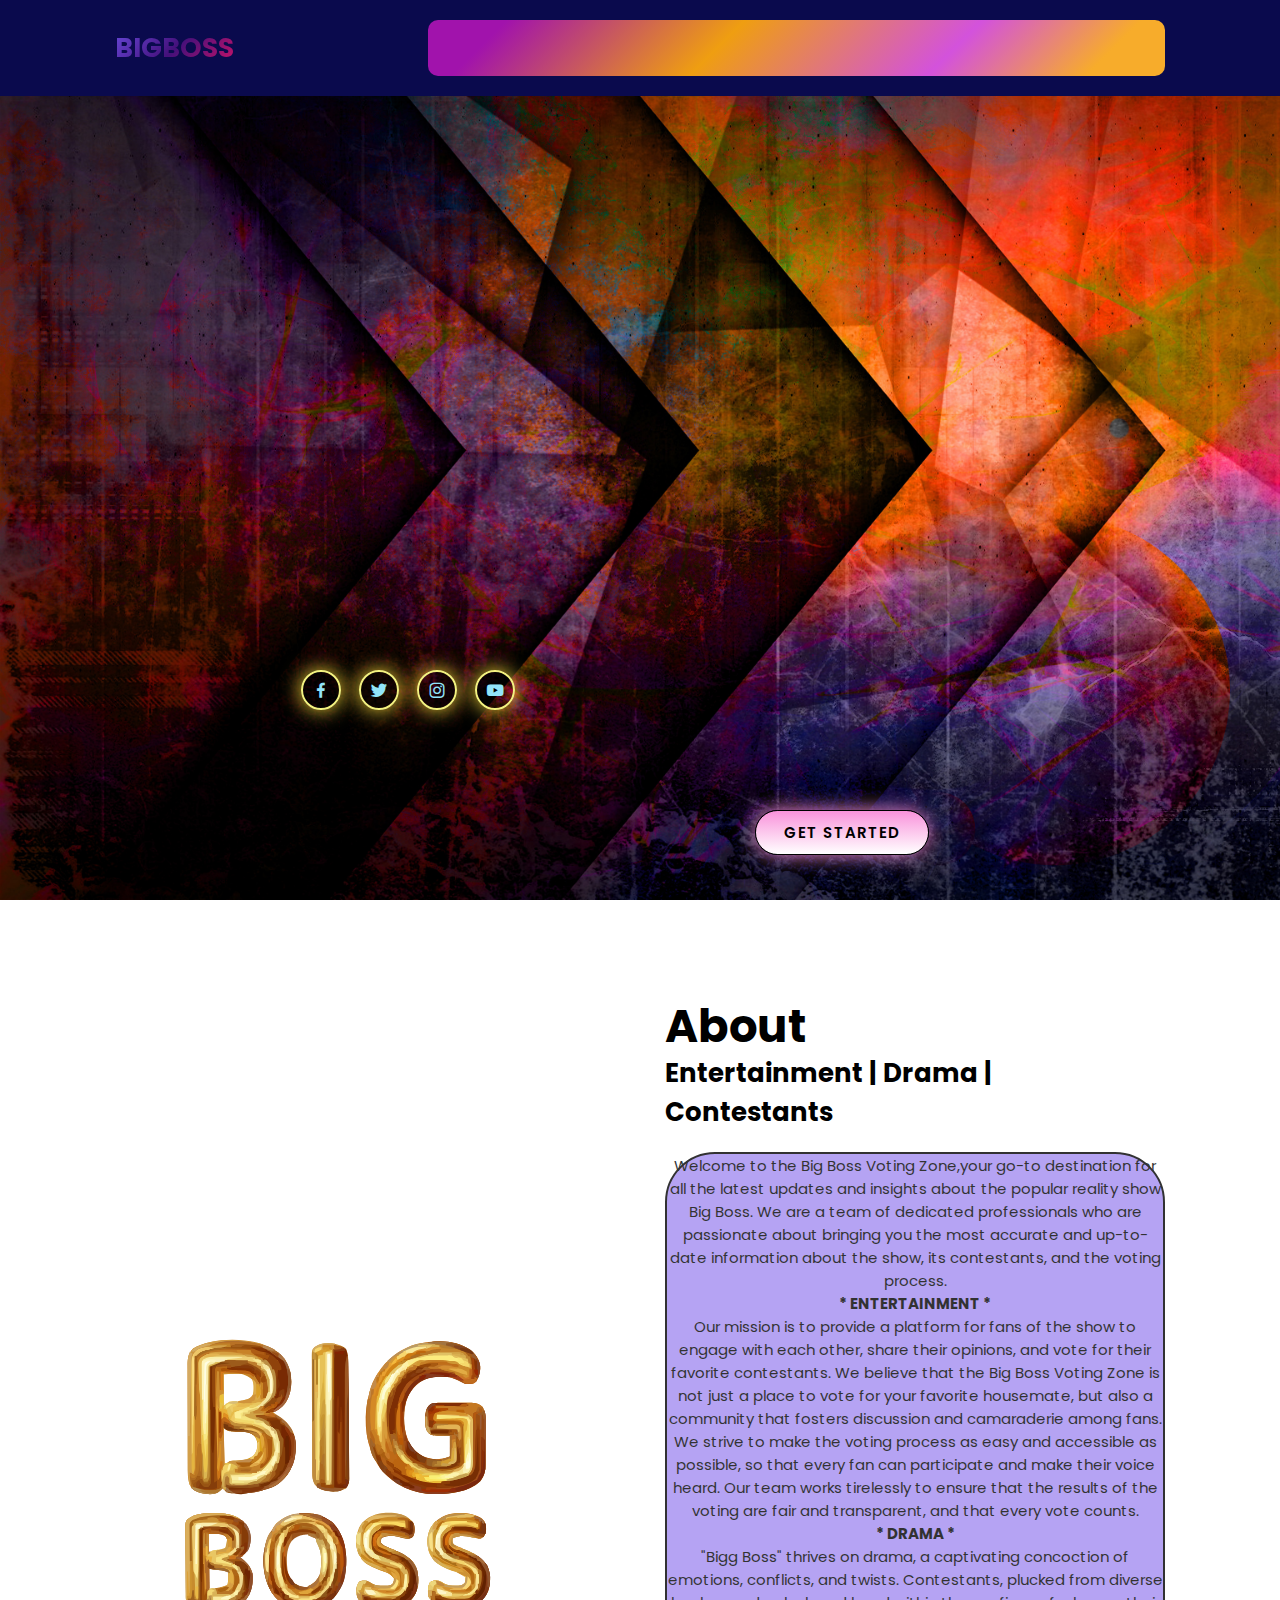
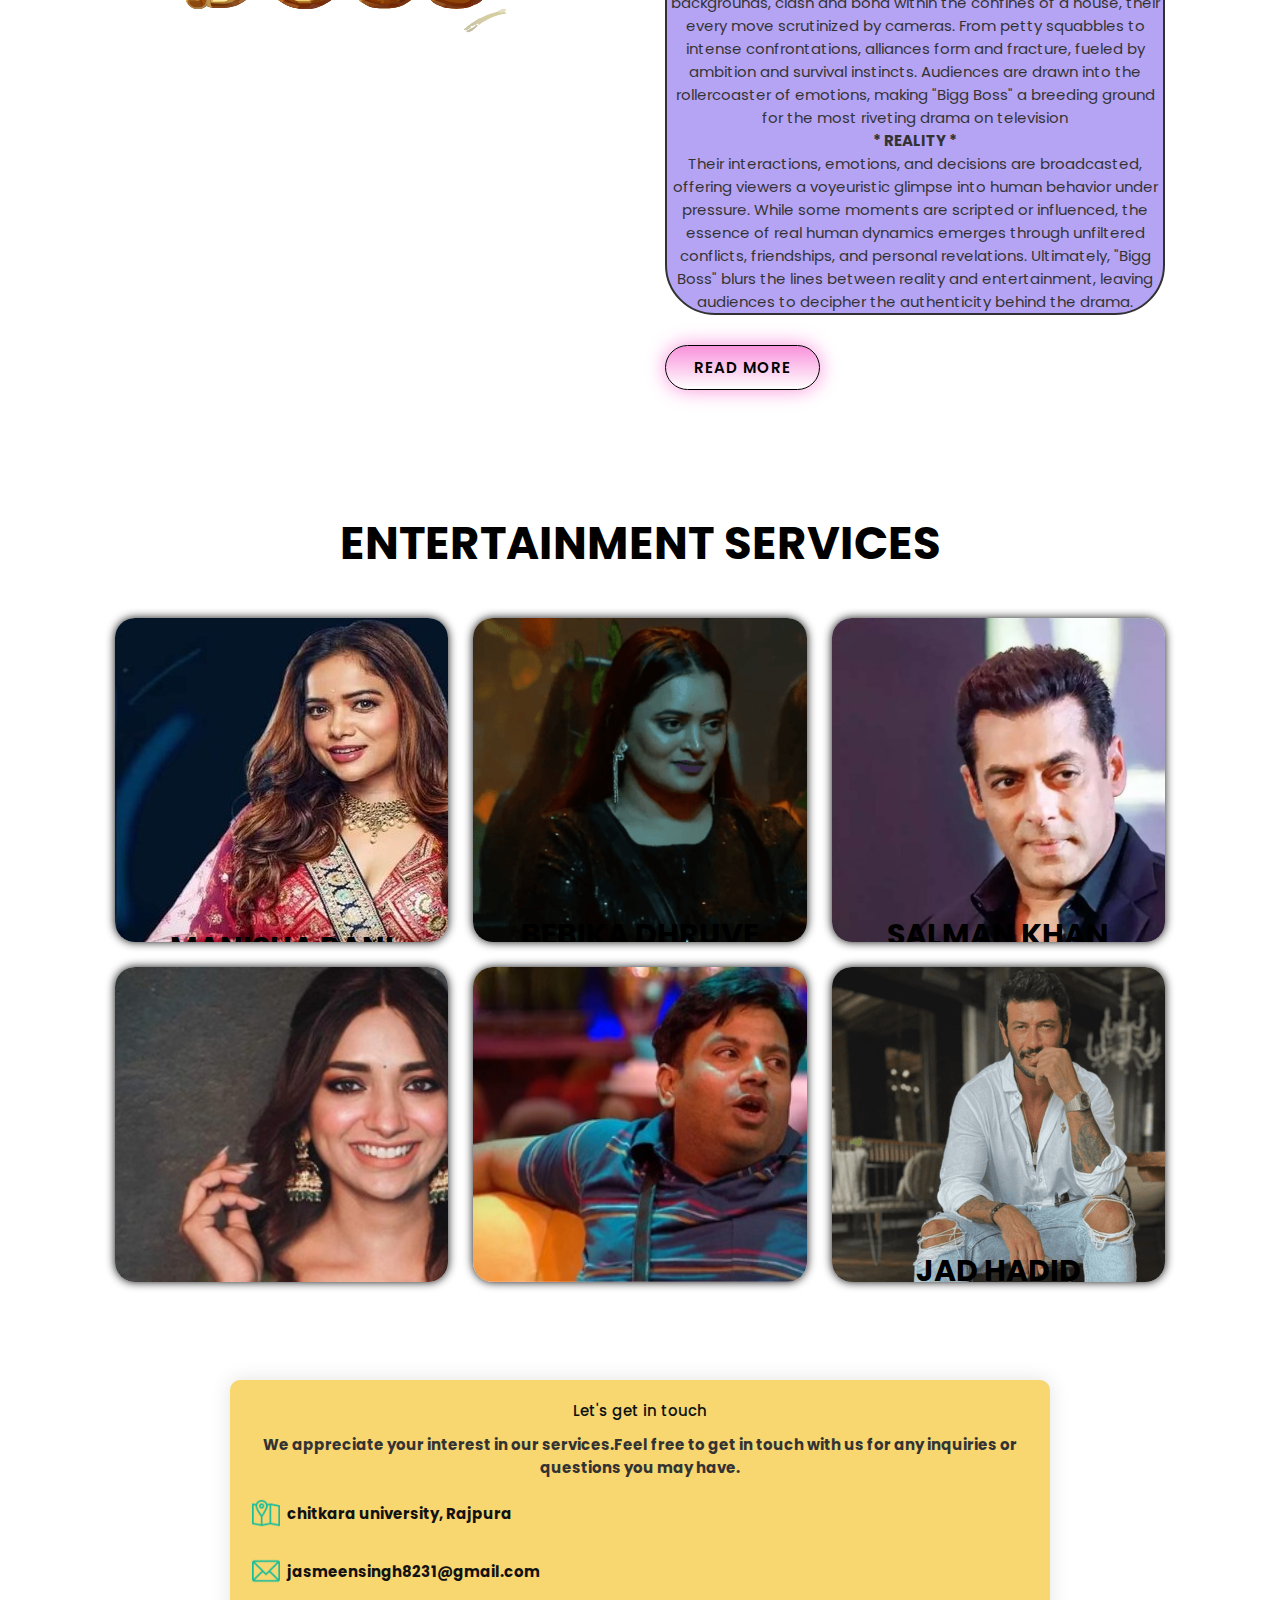
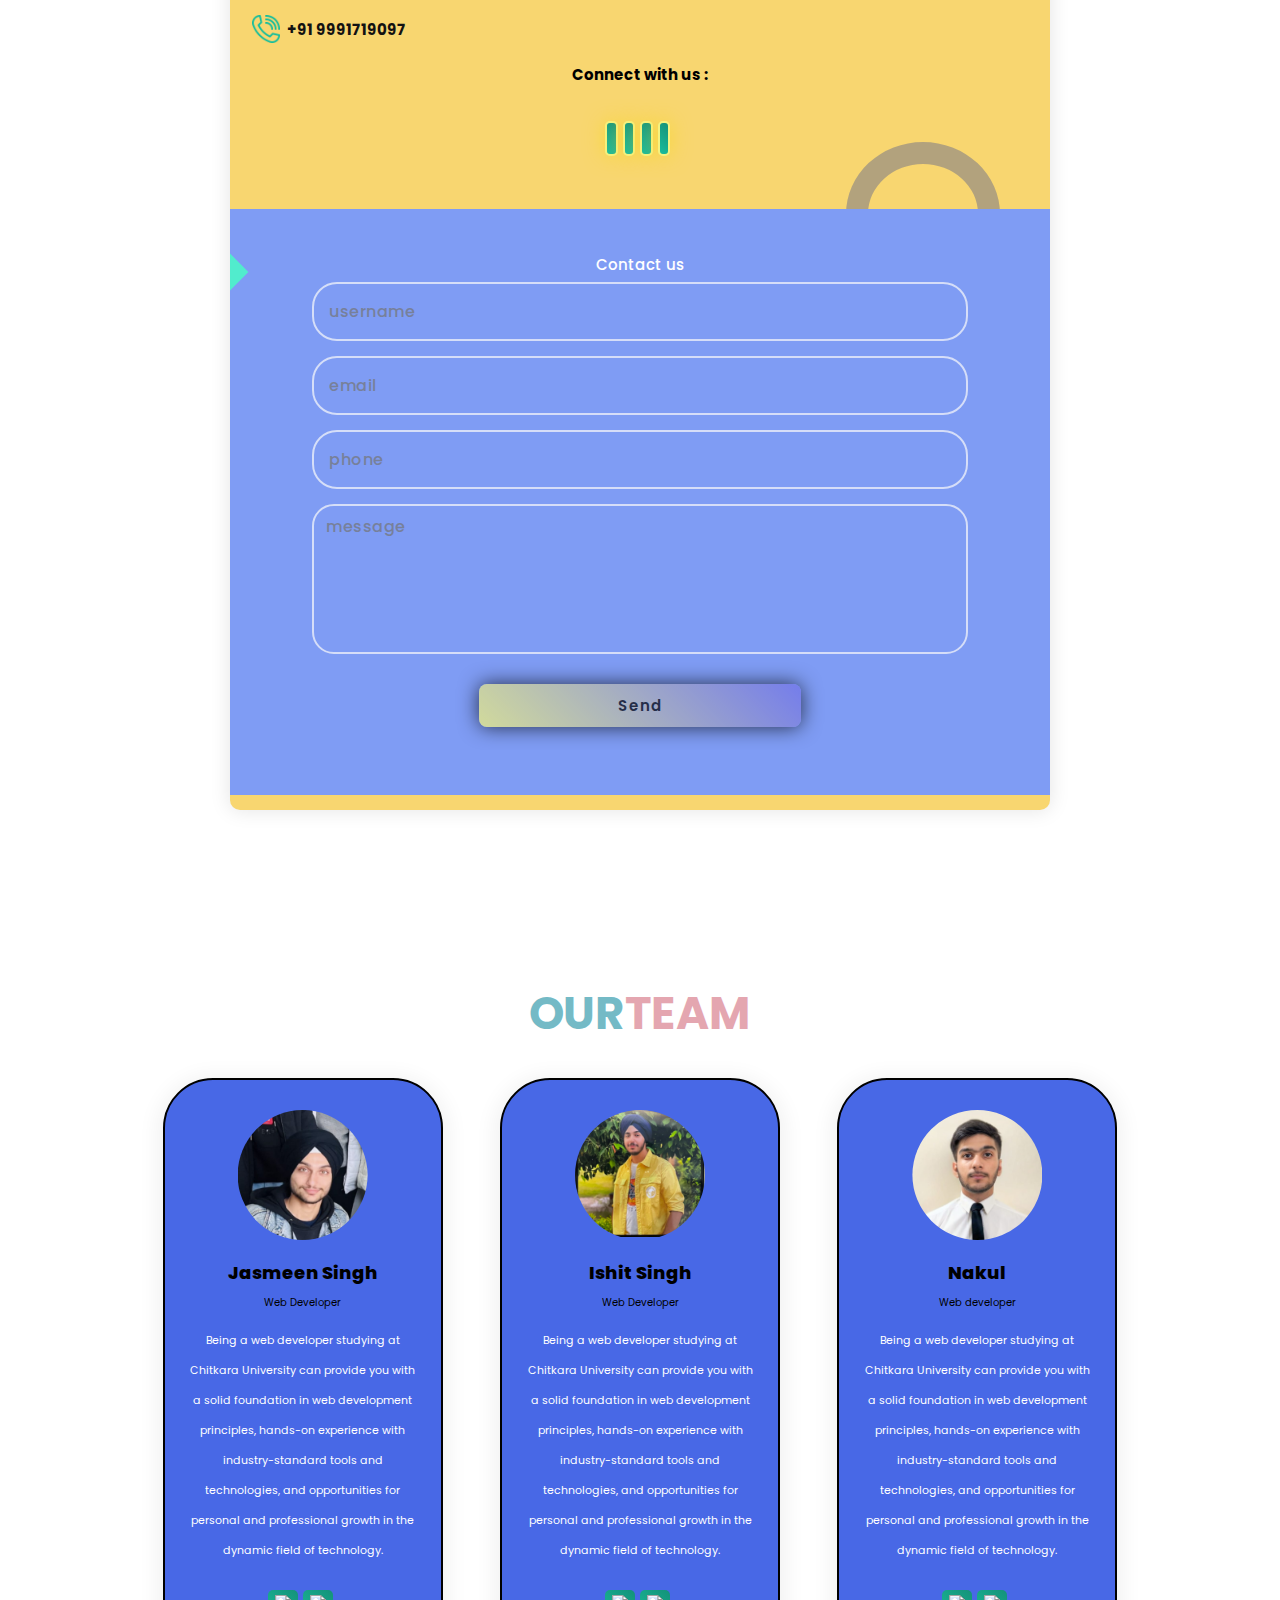
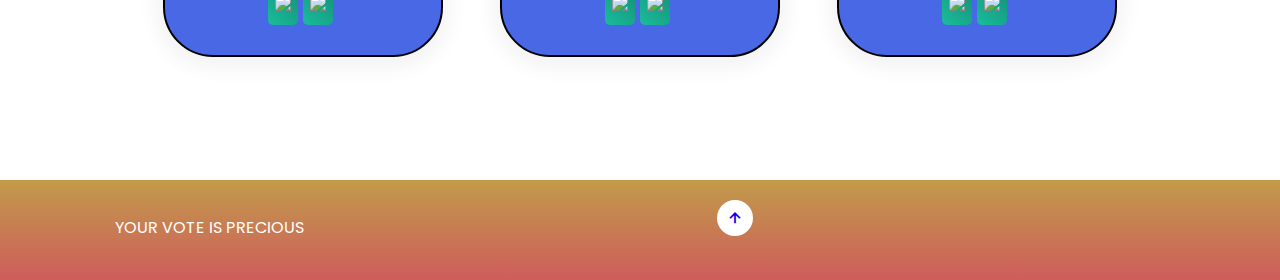
==== index.html @ aa57ac3a "Add files via upload" ====
<!DOCTYPE html>
<html lang="en">
    <head> 
        <meta charset="UTF-8">
        <meta http-equiv="X-UA-Compatible" content="IE=edge">
        <meta name="viewport" content="width=device-width, initial-scale=1.0">
        <title> fee project</title>
        <script
      src="https://kit.fontawesome.com/64d58efce2.js"
      crossorigin="anonymous"
      src="https://kit.fontawesome.com/64d58efce2.js"
      crossorigin="anonymous"
    ></script>
        <link rel="stylesheet" href="create.css">
        <link href='https://unpkg.com/boxicons@2.1.4/css/boxicons.min.css' rel='stylesheet'>
        <style>
            input::-webkit-outer-spin-button,
                input::-webkit-inner-spin-button {
                -webkit-appearance: none;
                }

        </style>
    </head>
    <body>
      
        <!-- CREATE A NAV -BAR -->
        <header class="header">

          <!-- bigboss logo with animation -->
          <div class="container13">
            <div class="row">
              <div class="col-md-12 text-center">
                <h3 class="animate-charcter">BIGBOSS</h3>
              </div>
            </div>
          </div>
          <!-- animation of logo closes here -->
          
        <i class='bx bx-menu' id="menu"></i>
            <nav class="navbar">
                <a href="#home" style="--clr:1" class="active">HOME</a>
                <a href="#about"style="--clr:2"  >ABOUT</a>
                <a href="nindex.html" style="--clr:3" >LOGIN</a>
                <a href="#portfolio" style="--clr:4" >CONTENT</a>
                <a href="#contact"  style="--clr:5" >CONTACT</a>
                <a href="#team"  style="--clr:6" >TEAM</a>
                  
  <!-- Google Translate Element -->
  <div id="google_translate_element"></div>
  <script src="https://translate.google.com/translate_a/element.js?cb=googleTranslateElementInit"></script>

  <!-- Google Translate Initialization Script -->
  <script>
  function googleTranslateElementInit() {
      new google.translate.TranslateElement(
          { pageLanguage: 'en' }, 'google_translate_element'
      );
  }
  </script>

  <!-- Call Initialization Function -->
  <script>
  googleTranslateElementInit();
  </script>
            </nav>
        </header>
           <!-- CREATE HOME SECTION -->
           <section class="home" id="home" style="position: relative;">
            <div class="home-detail" style="flex: 70;">
                <h3 >Choose your Champion !</h3>
                <h1>Vote now for the Next</h1>
                <h3> Big Boss : <span class="textline" ></span></h3>
                <p> BigBoss is an Indian reality TV show where contestants live together in a house isolated from the outside world
                    constantly monitored by cameras. They compete in various tasks and challenges while facing evictions based on audience voting.
                </p>
                <div class="social-media">
                    <a href="https://www.facebook.com/groups/1650576969081923/"><i class='bx bxl-facebook'></i></a>
                    <a href="https://twitter.com/intent/tweet"><i class='bx bxl-twitter'></i></a>
                    <a href="https://www.instagram.com/"><i class='bx bxl-instagram'></i></a>
                    <a href="https://www.youtube.com"><i class='bx bxl-youtube'></i></a>
                </div>
            </div>
            
            <div class="home-img" style="flex: 30;">
                <img src="eye.jpg" alt="" >
                
            </div>
       
            
           <a href="#service"> <button  class="btn1" style="position: absolute;top: 90%;left: 59%;">GET STARTED</button></a>
            
        </section>

            <!-- CREATE ABOUT SECTION -->
            
            <section class="about" id="about">
              <script>
                window.embeddedChatbotConfig = {
                chatbotId: "dERnzmlsSP6XWQLQe3b1M",
                domain: "www.chatbase.co"
                }
                </script>
                <script
                src="https://www.chatbase.co/embed.min.js"
                chatbotId="dERnzmlsSP6XWQLQe3b1M" height="20px"
                domain="www.chatbase.co"
                defer>
                </script>
                <div class="about-img" style="margin-right: 10em;">
                <img src="l.svg" alt="">
                </div>
                <div class="about-section">
                    <h2 class="allheading">About<span> BB </span></h2>
                    <h3>Entertainment | Drama | Contestants</h3>
                   
                    <p>Welcome to the Big Boss Voting Zone,your go-to destination for all the latest updates and
                        insights about the popular reality show Big Boss. We are a team of dedicated professionals who are passionate
                        about bringing you the most accurate and up-to-date information about the show, its contestants, and the voting
                        process.<br>

                        <b>* ENTERTAINMENT *<br></b>
                        Our mission is to provide a platform for fans of the show to engage with each other, share their opinions, and
                        vote for their favorite contestants. We believe that the Big Boss Voting Zone is not just a place to vote for
                        your favorite housemate, but also a community that fosters discussion and camaraderie among fans.
                  
                        We strive to make the voting process as easy and accessible as possible, so that every fan can participate and
                        make their voice heard. Our team works tirelessly to ensure that the results of the voting are fair and
                        transparent, and that every vote counts.<br>
                        
                        <b>* DRAMA *<br></b>
                        "Bigg Boss" thrives on drama, a captivating concoction of emotions, conflicts, and twists. Contestants, plucked from diverse backgrounds, clash and bond within the confines of a house, their every move scrutinized by cameras. From petty squabbles to intense confrontations, alliances form and fracture, fueled by ambition and survival instincts. Audiences are drawn into the rollercoaster of emotions, making "Bigg Boss" a breeding ground for the most riveting drama on television<br>
                        
                       <b>* REALITY *<br></b>Their interactions, emotions, and decisions are broadcasted, offering viewers a voyeuristic glimpse into human behavior under pressure. While some moments are scripted or influenced, the essence of real human dynamics emerges through unfiltered conflicts, friendships, and personal revelations. Ultimately, "Bigg Boss" blurs the lines between reality and entertainment, leaving audiences to decipher the authenticity behind the drama. 
                   </p>
                    <a href="https://en.wikipedia.org/wiki/Bigg_Boss_OTT_(Hindi_season_2)"> <button  class="btn1">READ MORE</button></a>
                </div>
                
            </section>

<!-- login page
 <section class="service" id="service">
    <h2 class="allheading">LOGIN<span><div class="container12">
      <h1>VOTING IN PROGRESS</h1>
      <div class="progress progress-infinite">
        <div class="progress-bar3">
        </div>
      </div>
    </div></span></h2>
    <div class="service-section" >
            <video autoplay muted loop>
                <source src="download.gif" type="video/mp4">
                Your browser does not support the video tag.
              </video>
            <div class="container">
              <div class="forms-container">
                <div class="marquee-container">
                  <div class="marquee-content">
                    <h1><img src="slidingpicture22.jpeg" alt="salman"><img src="salman.jpeg"><img src="slidingpicture22.jpeg" alt="salman"><img src="salman.jpeg"></h1>
                  </div>
                </div>
                <div class="signin-signup">
                  <form action="vote.html" class="sign-in-form">
                    <h2 class="title">Sign in</h2>
                    <div class="input-field">
                      <i class="fa fa-user" aria-hidden="true"></i>
                      <input type="text" placeholder="Username" />
                    </div>
                    <div class="input-field">
                      <i class="fas fa-lock"></i>
                      <input type="password" placeholder="Password" />
                    </div>
                    <input type="submit" value="Login" class="btn solid" />


                    <p class="social-text">Or watch on social platforms</p>
                    <div class="social-media1">
                      <a href="https://www.facebook.com/groups/3423037418020794/?_rdc=1&_rdr" class="social-icon">
                        <i class="fab fa-facebook-f"></i>
                      </a>
                      <a href="https://twitter.com/BiggBoss" class="social-icon">
                        <i class="fab fa-twitter"></i>
                      </a>
                      <a href="https://www.jiocinema.com/tv-shows/bigg-boss-ott/3499624" class="social-icon">
                        <i class="fab fa-google"></i>
                      </a>
                      <a href="https://www.linkedin.com/company/bigg-boss/" class="social-icon">
                        <i class="fab fa-linkedin-in"></i>
                      </a>
                    </div>
                  </form>
                  <form action="vote.html" class="sign-up-form">
                    <h1 class="title"><b>Sign up</b></h1>
                    <div class="input-field">
                      <i class="fas fa-user"></i>
                      <input type="text" placeholder="Username" id="Username"  name="Username"/>
                    </div>
                    <div class="input-field">
                      <i class="fas fa-envelope"></i>
                      <input type="email" placeholder="Email" id="Email"  name="email"/>
                    </div>
                    <div class="input-field">
                      <i class="fas fa-lock"></i>
                      <input type="password" placeholder="Password" id="pwd" name="pwd" />
                    </div>
                    <input type="submit" class="btn" value="Sign up" />
                    <p class="social-text">Or watch on social platforms</p>
                    <div class="social-media1">
                      <a href="#" class="social-icon">
                        <i class="fab fa-facebook-f"></i>
                      </a>
                      <a href="#" class="social-icon">
                        <i class="fab fa-twitter"></i>
                      </a>
                      <a href="#" class="social-icon">
                        <i class="fab fa-google"></i>
                      </a>
                      <a href="#" class="social-icon">
                        <i class="fab fa-linkedin-in"></i>
                      </a>
                    </div>
                  </form>
                </div>
              </div>
        
              <div class="panels-container">
                <div class="panel left-panel">
                  <div class="content">
                    <h3>New here ?</h3>
                    <p><b>
                      Bigg Boss is a reality television show that originated in the Netherlands and has been adapted in various countries, including India. The Indian version, known as "Bigg Boss," follows a unique format where a group of celebrity contestants, living together and, are constantly monitored by cameras. The show is known for its drama, and the challenges faced by contestants while being isolated from the outside world.
                    </b></p>
                    <button class="btn transparent" id="sign-up-btn">
                      Sign up
                    </button>
                  </div>
                  <img src="eye.jpg" class="image" alt="" />
                </div>
                <div class="panel right-panel">
                  <div class="content">
                    <h3>One of us ?</h3>
                    <p><b>
                      Bigg Boss is a reality television show that originated in the Netherlands and has been adapted in various countries, including India. The Indian version, known as "Bigg Boss," follows a unique format where a group of celebrity contestants, living together in a purpose-built house, are constantly monitored by cameras. The show is known for its drama, entertainment, and the challenges faced by contestants while being isolated from the outside world.
                    </b></p>
                    <button class="btn transparent" id="sign-in-btn">
                      Sign in
                    </button>
                  </div>
                  <img src="l.svg" class="image" alt="" />
                </div>
              </div>
            </div>
            <script src="app.js"></script>
            <script>
              // JavaScript to change the background after a certain time (2 seconds in this example)
              setTimeout(function() {
                document.body.classList.remove('image1');
                document.body.classList.add('image2');
              }, 2000);
            </script>
            
          <script>
            document.addEventListener('DOMContentLoaded', function () {
              const signUpForm = document.querySelector('.sign-up-form');
              const signInForm = document.querySelector('.sign-in-form');
        
              // Event listener for sign up form submission
              signUpForm.addEventListener('submit', function (event) {
                event.preventDefault();
        
                const username = signUpForm.querySelector('input[placeholder="Username"]').value;
                const email = signUpForm.querySelector('input[placeholder="Email"]').value;
                const password = signUpForm.querySelector('input[placeholder="Password"]').value;
        
                // Check if the username or email already exist
                const existingUsername = localStorage.getItem('username');
                const existingEmail = localStorage.getItem('email');
        
                if (existingUsername === username || existingEmail === email) {
                  alert('You are already signed up with this username or email. Please use different credentials.');
                } else {
                  // Store the signup data in local storage (this is not secure for sensitive information)
                  localStorage.setItem('username', username);
                  localStorage.setItem('email', email);
                  localStorage.setItem('password', password);
        
                  // You can redirect to a different page or perform other actions after signup
                  alert('Signup successful!');
                }
              });
        
              // Event listener for sign in form submission
              signInForm.addEventListener('submit', function (event) {
                event.preventDefault();
        
                const enteredUsername = signInForm.querySelector('input[placeholder="Username"]').value;
                const enteredPassword = signInForm.querySelector('input[placeholder="Password"]').value;
        
                // Retrieve signup data from local storage
                const storedUsername = localStorage.getItem('username');
                const storedPassword = localStorage.getItem('password');
        
                // Check if entered username and password match the stored values
                if (enteredUsername === storedUsername && enteredPassword === storedPassword) {
                  // You can redirect to a different page or perform other actions after signin
                  window.location.href = 'vote.html';
                  // stored email
                  document.getElementById('userEmail').innerText = storedEmail;
                  document.getElementById('userEmail').style.display = 'inline';
                  alert('Login successful!');
                } else {
                  alert('Incorrect username or password. Please try again.');
                }
              });
            });
            
          </script>
        </div>
</section> -->

  <!-- CREATE PORTFOLIO SECTION -->

<section class="portfolio" id="portfolio">
    <h2 class="allheading">ENTERTAINMENT<span> SERVICES </span></h2>
    <div class="portfolio-section">
  <div class="portfolio-box">
    <img src="manisharanig.jpg"alt="img">
    <div class="portfolio-head">
        <h4>MANISHA RANI</h4>
        <iframe width="420" height="315" src="https://www.youtube.com/embed/mzijjlZh0r0?si=JkLRh8eR4bWW0dx-" title="YouTube video player" frameborder="0" allow="accelerometer; autoplay; clipboard-write; encrypted-media; gyroscope; picture-in-picture; web-share" allowfullscreen></iframe>
        <p>Manisha Rani (born 9 June 1997) is an social media personality. She is known for participating in the reality show Bigg Boss OTT 2 in 2023 where she finished as 2nd runner-up.</p>
        <a href="#"><i class='bx-bx-link-external'></i></a>
    </div>
  </div>
  <div class="portfolio-box">
    <img src="Bebika-Dhruve-cover-png.png"alt="img">
    <div class="portfolio-head">
        <h4>BEBIKA DHRUVE</h4>
        <iframe width="420" height="315" src="https://www.youtube.com/embed/aG2zYLevACA?si=Yj_qiyaggOfw22hC" title="YouTube video player" frameborder="0" allow="accelerometer; autoplay; clipboard-write; encrypted-media; gyroscope; picture-in-picture; web-share" allowfullscreen></iframe>
        <p> Bebika Dhurve was born on 26 June in Mumbai. Her zodiac sign is Cancer. She pursued a Bachelor of Dental Surgery at Rajiv Gandhi University of Health Sciences in Bengaluru, Karnataka.</p>
        <a href="#"><i class='bx-bx-link-external'></i></a>
    </div>
  </div>
  <div class="portfolio-box" >
    <img src="Salman-Khan-Rs-230-Cr-deal-for-Radhe (1).jpg"alt="img">
    <div class="portfolio-head">
        <h4>SALMAN KHAN</h4>
        <iframe width="420" height="315" src="https://www.youtube.com/embed/MbflmEyMamg?si=bxwpA0Z9Kr4BUudq" title="YouTube video player" frameborder="0" allow="accelerometer; autoplay; clipboard-write; encrypted-media; gyroscope; picture-in-picture; web-share" allowfullscreen></iframe>
        <p>Bigg Boss 17 promo: Salman Khan has returned to the popular TV reality show, Bigg Boss. The makers are yet to announce the name of the contestants and the launch date of the show.  </p>
        <a href="#"><i class='bx-bx-link-external'></i></a>
    </div>
  </div><div class="portfolio-box" >
    <img src="3054-jiya-shankar-is-the-show-stealer-of-ved-successfully-manages-to-grab-attention (1).jpg"alt="img">
    <div class="portfolio-head">
        <h4>JIYA SHANKAR</h4>
        <iframe width="420" height="315" src="https://www.youtube.com/embed/jUQmKmBt_Lc?si=927xgO9zrHAQoq-b" title="YouTube video player" frameborder="0" allow="accelerometer; autoplay; clipboard-write; encrypted-media; gyroscope; picture-in-picture; web-share" allowfullscreen></iframe>
        <p>BiggBoss17: JIYA SHANHAR is an actor and even 5th runner up of ottseason 2 Bigg Boss.  </p>
        <a href="#"><i class='bx-bx-link-external'></i></a>
    </div>
  </div><div class="portfolio-box" >
    <img src="puneetsuperstareliminatedfeature-1687057547 (1).jpg"alt="img">
    <div class="portfolio-head" style="height:105%";>
        <h4>PUNEET</h4>
        <iframe width="420" height="315" src="https://www.youtube.com/embed/79mxdfnrU6o?si=hfo2HTDTf-DPlLwi" title="YouTube video player" frameborder="0" allow="accelerometer; autoplay; clipboard-write; encrypted-media; gyroscope; picture-in-picture; web-share" allowfullscreen></iframe>
        <p>Puneet Superstar is an Indian content creator known for sharing funny videos on social-media</p>
        <a href="#"><i class='bx-bx-link-external'></i></a>
    </div>
  </div><div class="portfolio-box" >
    <img src="Jad-hadid-cover-png (1).png"alt="img">
    <div class="portfolio-head" style="height:100%";>
        <h4>JAD HADID</h4>
        <iframe width="560" height="315" src="https://www.youtube.com/embed/h8DUy2lvUfw?si=lrMOL7-m98_5bYeQ" title="YouTube video player" frameborder="0" allow="accelerometer; autoplay; clipboard-write; encrypted-media; gyroscope; picture-in-picture; web-share" allowfullscreen></iframe>
        <p>Bigg Boss 17 promo: Salman Khan has returned to the popular TV reality show, Bigg Boss. The makers are yet to announce the name of the contestants and the launch date of the show.  </p>
        <a href="#"><i class='bx-bx-link-external'></i></a>
    </div>
  </div>
</section>

 <!-- CREATE CONTACT SECTION -->
  <section class="contact" id="contact">
    <div class="container" width="100px" height="100%">
      <div class="form">
        <div class="contact-info">
          <h1 class="title">Let's get in touch</h1>
          <p class="text"><b>
            We appreciate your interest in our services.Feel free to get in touch with us for any inquiries or questions you may have.</b>
          </p>
          <b>
          <div class="info">
            <div class="information">
              <img src="location.png" class="icon" alt="" />
              <p>chitkara university, Rajpura</p>
            </div>
            <br>
            <div class="information">
              <img src="email.png" class="icon" alt="" />
              <p>jasmeensingh8231@gmail.com</p>
            </div>
            <br>
            <div class="information">
              <img src="phone.png" class="icon" alt="" />
              <p>+91 9991719097</p>
            </div>
          </div>
        </b>
        
          <div class="social-media">
            <b><p>Connect with us :</p></b>
        <div class="ss">
            <div class="social-icons" >
              <a href="#">
                <i class="fab fa-facebook-f"></i>
              </a>
              <a href="#">
                <i class="fab fa-twitter"></i>
              </a>
              <a href="#">
                <i class="fab fa-instagram"></i>
              </a>
              <a href="#">
                <i class="fab fa-linkedin-in"></i>
              </a>
            </div>
          </div>
        </div>
      </div>

        <div class="contact-form">
          
          <form action="https://formspree.io/f/xrgnkvdw" autocomplete="off" method="post">
            <h3 class="title">Contact us</h3>
            <div class="input-container">
              <input type="textarea" name="name" class="input" placeholder="username" required/>
              <label for="username"></label>
              <span>Username</span>
            </div>
            <div class="input-container">
              <input type="email" name="email" class="input" placeholder="email" required />
              <label for="email"></label>
              <span>Email</span>
            </div>
            <div class="input-container">
              <input type="tel" name="phone" class="input" placeholder="phone"  required/>
              <label for="mobilenumber"></label>
              <span>Phone</span>
            </div>
            <div class="input-container textarea">
              <textarea name="message" class="input" placeholder="message"></textarea>
              <label for=""></label>
              <span>Message</span>
            </div>
            <input type="submit"  class="btn1" value="Send" ></a>
          </form>
        </div>
      </div>
    </div>

    <script src="app.js"></script>
<!--     
    <h2 class="allheading">Contact<span> Us </span> </h2>
    <form  id="lol" action="https://formspree.io/f/xrgnkvdw" method="post">
     
      <p id="para">Please take a moment to get in touch, we will get back to you shortly.</p>
    
      <div class="column">
        <label for="the-name" id="pap">Your Name</label>
        <span class="ccform-addon"><i class="fa fa-user fa-2x"></i></span>
        <input type="text" name="name" id="l">
    
        <label for="the-email" id="pap">Email Address</label>
        <span class="ccform-addon"><i class="fa fa-envelope fa-2x"></i></span>
        <input type="email" name="email" id="l">
    
        <label for="the-phone" id="pap">Phone Number</label>
        <span class="ccform-addon"><i class="fa fa-mobile-phone fa-2x"></i></span>
        <input type="tel" name="phone" id="l">
    
        <label for="the-reason"id="pap">How can we help you?</label>
        <select name="reason" id="l">
        <option value="">Choose one</option>
        <option value="well done">I enjoyed it</option>
        <option value="excellent">It was good</option>
        <option value="fantastic">It was more than expected</option>
        <option value="drama">Entertainment content was the best</option>
        <option value="social">Marvelous platform</option>
      </select>
      </div>
      <div class="column">
        <label for="the-message" id="pap">Message</label>
        <span class="ccform-addon"><i class="fa fa-comment fa-2x"></i></span>
        <textarea name="message" id="l"></textarea>
        <label id="1">
        <input type="checkbox" name="newsletter" value="yes"> Join our mailing list?
        </label>
        <input type="submit" id ="sub" value="Send Message">
      </div>
    </form>
    <link href="https://netdna.bootstrapcdn.com/font-awesome/4.0.3/css/font-awesome.css" rel="stylesheet"> -->

  </section>
<!-- team  -->

  <section class="team" id ="team">
    <h2 class="allheading">OUR<span>TEAM</span> </h2>
    <div class="responsive-container-block container18">
      <div class="responsive-container-block">
        <div class="responsive-cell-block wk-desk-3 wk-ipadp-3 wk-tab-6 wk-mobile-12 card-container">
          <div class="card">
            <div class="team-image-wrapper">
              <img class="team-member-image" src="jasmine.jpeg">
            </div>
            <p class="text-blk name">
              Jasmeen Singh
            </p>
            <p class="text-blk position">
              Web Developer
            </p>
            <p class="text-blk feature-text" id="tem">
              Being a web developer studying at Chitkara University can provide you with a solid foundation in web development principles, hands-on experience with industry-standard tools and technologies, and opportunities for personal and professional growth in the dynamic field of technology.
            </p>
            <div class="social-icons">
              <a href="https://www.twitter.com" target="_blank">
                <img class="twitter-icon" src="https://workik-widget-assets.s3.amazonaws.com/widget-assets/images/Icon.svg">
              </a>
              <a href="https://www.facebook.com" target="_blank">
                <img class="facebook-icon" src="https://workik-widget-assets.s3.amazonaws.com/widget-assets/images/Icon-1.svg">
              </a>
            </div>
          </div>
        </div>
        <div class="responsive-cell-block wk-desk-3 wk-ipadp-3 wk-tab-6 wk-mobile-12 card-container">
          <div class="card">
            <div class="team-image-wrapper">
              <img class="team-member-image" src="ishit.jpeg">
            </div>
            <p class="text-blk name">
              Ishit Singh 
            </p>
            <p class="text-blk position">
              Web Developer
            </p>
            <p class="text-blk feature-text" id="tem">
              Being a web developer studying at Chitkara University can provide you with a solid foundation in web development principles, hands-on experience with industry-standard tools and technologies, and opportunities for personal and professional growth in the dynamic field of technology.
            </p>
            <div class="social-icons">
              <a href="https://www.twitter.com" target="_blank">
                <img class="twitter-icon" src="https://workik-widget-assets.s3.amazonaws.com/widget-assets/images/Icon.svg">
              </a>
              <a href="https://www.facebook.com" target="_blank">
                <img class="facebook-icon" src="https://workik-widget-assets.s3.amazonaws.com/widget-assets/images/Icon-1.svg">
              </a>
            </div>
          </div>
        </div>
        <div class="responsive-cell-block wk-desk-3 wk-ipadp-3 wk-tab-6 wk-mobile-12 card-container">
          <div class="card">
            <div class="team-image-wrapper">
              <img class="team-member-image" src="nakul.jpeg">
            </div>
            <p class="text-blk name">
              Nakul
            </p>
            <p class="text-blk position">
              Web developer
            </p>
            <p class="text-blk feature-text" id="tem">
              Being a web developer studying at Chitkara University can provide you with a solid foundation in web development principles, hands-on experience with industry-standard tools and technologies, and opportunities for personal and professional growth in the dynamic field of technology.
            </p>
            <div class="social-icons">
              <a href="https://www.twitter.com" target="_blank">
                <img class="twitter-icon" src="https://workik-widget-assets.s3.amazonaws.com/widget-assets/images/Icon.svg">
              </a>
              <a href="https://www.facebook.com" target="_blank">
                <img class="facebook-icon" src="https://workik-widget-assets.s3.amazonaws.com/widget-assets/images/Icon-1.svg">
              </a>
            </div>
          </div>
        </div>
      </div>
    </div>
  </section>
<!-- CREATE footer SECTION -->
<footer class="footer">
    <div class="text">
        <p>YOUR VOTE IS PRECIOUS</p>
    </div>
        <div class="footerUp">
            <a href="#" style="font-size: 2em;" <i class='bx bx-up-arrow-alt'></i></a>
        </div>
        <div class="ocean">
          <div class="wave"></div>
          <div class="wave wave2"></div>
        </div>
</footer>

    <script src="https://unpkg.com/typed.js@2.1.0/dist/typed.umd.js"></script>
        <script src="index2.js"></script>

        <!-- for cards animation -->
        <script>
          const cardContainers = document.querySelectorAll('.card-container');

          cardContainers.forEach(container => {
            container.addEventListener('mouseenter', () => {
              container.style.animationPlayState = 'paused';
            });
          
            container.addEventListener('mouseleave', () => {
              container.style.animationPlayState = 'running';
            });
          });</script>

    </body>
</html>
---- create.css ----
@import url('https://fonts.googleapis.com/css2?family=Poppins:wght@300;400;500;600;700;800;900&display=swap');
*{
    margin:0;
    padding:0;
    scroll-behavior: smooth;
    box-sizing:border-box;
    font-family: 'Poppins';
    outline:none ;
    border:none ;

}
html{
    font-size: 62.5%;
    overflow-x: hidden;
}

.header{
    position: fixed;
    top: 0;
    left: 0;
    width: 100%;
    padding: 2rem 9%;
    /* animation: animateBg 10s linear infinite;
    background-image: linear-gradient(0deg,#cf5c5c,#c19b4a,#def2a0,#c6ee4a,#42eca6,#64b3d9,#208ea2,#498ada,#5b73df,#897ed3,#cf5c5c,#c19b4a); */
    background-size: 100% 1100%;
    background-color: rgb(10, 10, 77);
    display: flex;
    justify-content: space-between;
    align-items: center;
    z-index: 100;
}
section{
    min-height: 100vh;
    padding: 10rem 9% 2rem;
}
#google_translate_element{
  color: #32918e;
}

.logo{
    font-size: 1.7rem;
    color:#fff;
    text-decoration: none;
    font-weight: 700;
    opacity: 0;
    cursor: pointer;
    animation: SlideRight 1s ease forwards;
    

}
@keyframes SlideRight{
    0%{
      transform: translateX(-100%);
      opacity: 1;
    }
    100%{
        transform: translateX(0);
        opacity: 1;
    }
}

.navbar a{
    color: #150a76;
    text-decoration: none;
    font-weight: 500;
    display: inline-block;
    margin-left: 4rem;
    font-size: 1.7rem;
    opacity: 0;
    animation:  SlideTop .5s ease forwards;
    animation-delay: calc(.2s*var(--clr));

}
@keyframes SlideTop{
    0%{
      transform: translatey(-100px);
      opacity: 1;
    }
    100%{
        transform: translatey(0);
        opacity: 1;
    }
}
.navbar a:hover,.navbar a.active{
    color:  rgb(249, 146, 219);

}
.textline{
    color: rgb(249 219 146);
}

#menu{
    font-size: 3.6rem;
    display: none;
    color: #fff;
}
.home{
    background-image: url(colorful_texture_4k_hd_abstract.jpg);
    background-attachment: fixed;
    background-size: cover;
    background-repeat: no-repeat;
    display: flex;
    justify-content: center;
    align-items: center;
    flex-direction: row;
    
}

.home-detail h3{
    font-size: 3.2rem;
    font-weight: 700;
    animation: SlideTop .7s ease forwards;
    animation-delay: .7s;
opacity: 0;
color:white;
}


.home-detail h1{
    font-size: 5.6rem;
    font-weight: 700;
    margin: -3px 0;
    opacity: 1;
    animation:  SlideRight 1s ease forwards;
    opacity: 0;
    animation-delay: 1s;
    color: white;
}
.home-detail p{
    font-size: 1.6rem;
    opacity: 1;
    animation:  SlideLeft 1s ease forwards;
    opacity: 0;
    animation-delay: 1s;
    color:white;
}


.home .btn1{
    background:linear-gradient( rgb(249, 146, 219),white) ;
    color: #000;
    border: 1px solid   black;
    box-shadow: 0 0 20px rgb(249, 146, 219) ;
}

.home .btn1:hover{
    background: #000;
    color: white;
    border: 1px solid   white;
    box-shadow: 0 0 20px  white;
}
@keyframes  SlideLeft {
0%{
    transform: translateX(100px);
    opacity: 0;
}
100%{
    transform: translateX(0);
    opacity: 1;
}
}
.social-media a{
    display: inline-flex;
    width: 4rem;
    height: 4rem;
    border-radius: 50%;
    color:  rgb(146, 228, 249);
    font-size: 2rem;
    border: 2px solid    rgb(244, 242, 128);
    background: transparent;
    justify-content: center;
    align-items: center;
    text-decoration: none;
    margin: 3rem 1.5rem 3rem 0;
    box-shadow: 0 0 20px rgb(248, 216, 56) ;
    transition: .5s ease;
}/* this thing is for javascript*/

.social-media a:hover,.social-media a.active{
    background: linear-gradient( rgb(249, 146, 219),white);
    color: #000;
    box-shadow: 0 0 20px  white;

}
.home-detail h3:nth-of-type(2){
    margin-bottom: 2rem;
}

 .btn1{
    display: inline-block;
    font-size: 1.5rem;
    padding: 1rem 2.8rem;
    border-radius: 40px;
   
    font-weight: 600;
    text-decoration: none;
    letter-spacing: 1px;
    border: none;
    outline: none;
    transition: .5s ease;
}

 .home-img img{
    width:50vmin;
    animation:  Zoom 1s ease forwards, Float 4s ease-in-out;
    animation-delay: 2s,3s;
    opacity: 0;

}
@keyframes  Zoom {
    0%{
        transform: scale(0);
        opacity: 1;
    }
    100%{
        transform: scale(1);
        opacity: 1;
    }
    }
    @keyframes Float {
        0%{
            transform: translateY(0);
            
        }
        50%{
            transform: translateY(-24px);
            
        }
        100%{
            transform: translateY(0);
           
        }
        }
        
.about-img img{
    width:50vmin;
    border-radius: 20%;
    
}
.about{
    background-image: url(711366-best-wallpaper-themes-1920x1080-for-retina.jpg);
    background-attachment: fixed;
    background-size: cover;
    background-repeat: no-repeat;
    display: flex;
    justify-content: center;
    align-items: center;
}


/* read more option css  */
.btn1{
  display: inline-block;
    font-size: 1.5rem;
    padding: 1rem 2.8rem;
    border-radius: 40px;
    font-weight: 600;
    text-decoration: none;
    letter-spacing: 1px;
    border: none;
    outline: none;
    transition: .5s ease;
}

.about .btn1:hover{
  background: #000;
  color: white;
  border: 1px solid   white;
  box-shadow: 0 0 20px  white;
}
.about .btn1 {
  background: linear-gradient(rgb(249, 146, 219), white);
  color: #000;
  border: 1px solid black;
  box-shadow: 0 0 20px rgb(249, 146, 219);
}

/* animation for bigboss logo */
@keyframes bigboss {
  0% {
      transform: rotateY(0deg);
  }
  100% {
      transform: rotateY(360deg);
  }
}

.about-img img {
  animation: bigboss 5s linear infinite; /* Adjust animation duration and timing function as needed */
}


.iframe-container {
    position: relative;
    width: 100%;
    height: 0;
    padding-bottom: 56.25%; /* 16:9 aspect ratio */
    margin-top: 20px; /* Example margin */
    overflow: hidden;
  }

  .iframe-container iframe {
    position: absolute;
    top: 0;
    left: 0;
    width: 100%;
    height: 100%;
  }



.allheading{
    text-align: center;
    font-size: 4.5rem;
}
.about-section h2{
    text-align: left;
    line-height: 1.2;
}
.about-section h3{
font-size: 2.6rem;

}




.about-section p{
    font-size: 1.5rem;
    margin: 2rem 0 3rem;
    background-color: rgb(163, 141, 241);
    opacity: 80%;
    border-radius: 50px;
    border: 2px solid black;
}
.about-section span{
    color: #fff;
}

.service{
    background-image: url(9hqZKl.jpg);
    background-attachment: fixed;
    background-size: cover;
    background-repeat: no-repeat;
}
.service span{
  color: rgb(12 20 86 / 94%);
  font-size: 2.5rem;
}

.service-section{
    display: flex;
    justify-content: center;
    align-items: center;
    gap: 2rem;
    flex-wrap: wrap;
}
.service-section .service-box{
    flex: 1 1 30rem;
    padding: 3rem 2rem 4rem;
    border-radius: 2rem;
    background: #686868;
    text-align: center;
    border: 3px solid #000;
    transition: .5s ease;
}
.service-box:hover{
    border: 2px solid   rgb(98, 84, 8);
    transform: scale(1.05);
}
.service h2{
    margin-bottom: 5rem;

}
.service-box i{
    font-size: 100px;
    color: grey;
    box-shadow: 0 0 20px gray;
}
.service h3{
    font-size: 2.6rem;
}
.service-box p{
    font-size: 1.6rem;
    margin: 1rem 0 3rem;
}
.service-box .btn{
    background:linear-gradient(grey,white);
    color: #000;
    box-shadow: 0 0 20px white;
}
.service-box .btn:hover{
    border: 5px solid black;
    color: rgb(91, 87, 87);
    box-shadow: 0 0 20px black;
}


.portfolio{
    background-image: url(stars.jpg);
    background-attachment: fixed;
    background-size: cover;
    background-repeat: no-repeat;
}
.portfolio h2{
    margin-bottom: 4rem;
}
.portfolio-box{
    position: relative;
    border-radius: 2rem;
    box-shadow: 0 0 1rem #111;
    overflow: hidden;
    display: flex;
    
    }
    .portfolio-section{
        display: grid;
        grid-template-columns: repeat(3,1fr);
        text-align: center;
        gap: 2.5rem;
    }
.portfolio-box .img{
    width: 100%;
    transition: .5s ease;
 }
 .portfolio-head{
    flex-direction: column;
    position: absolute;
    bottom: 0;
    left: 0;
    width: 100%;
    height: 100%;
    background: linear-gradient(pink,black);
    display: flex;
    justify-content: center;
    align-items: center;
    padding: 0 4rem;
    transform: translateY(100%);
    transition: .5s ease;
 }
 .portfolio-box:hover img{
    transform: scale(1.1);
 }
 .portfolio-box:hover .portfolio-head{
    transform: translateY(0%);
 }
 .portfolio-box .portfolio-head h4{
    font-size: 3rem;
 }
 .portfolio-head p{
    font-size: 1.6rem;
    margin: .3rem 0 1rem;
 }
 .portfolio-head a{
    display: inline-block;
    justify-content: center;
    align-items: center;
    width: 5rem;
    height: 5rem;
    border: 50%;
    text-decoration: none;
 }
 .portfolio-head i{
    font-size: 2rem;
    color: #111;

 }


 @media screen and (max-width: 768px) {
  .allheading {
      font-size: 5.5rem; /* Decrease font size for smaller screens */
  }

  .allheading span {
      font-size: 5.8rem; /* Decrease span font size for smaller screens */
  }
}

@media screen and (max-width: 480px) {
  .allheading {
      font-size:3.2rem; /* Further decrease font size for even smaller screens */
  }

  .allheading span {
      font-size: 5.6rem; /* Further decrease span font size for even smaller screens */
  }
}


.contact{
    background-image: url(blue-background-with-gold-confetti-vector-1345307.jpg);
    background-attachment: fixed;
    background-size: cover;
    background-repeat: no-repeat;
}
 .contact h2{
    color: #000607;
    margin-bottom: 3rem; 
 }
 .contact span{
    color:rgb(228, 166, 176);
 }
 .contact form{
    max-width: 70rem;
    margin: 1rem auto;
    text-align: center;
    margin-bottom: 3rem;

 }
.contact .btn1{
    background: linear-gradient(45deg,#f5f577,rgb(113, 113, 232));
    box-shadow: 0 0 20px black;
    color: #000;
}
.contact .btn1:hover{
    background: #000;
    color: white;
   
}
 form .input-box{
    display: flex;
    justify-content: space-between;
    flex-wrap: wrap;
    color: #0a0a08;
 }
 form input,textarea{
    width: 100%;
    padding: 1.5rem;
    font-size: 1.6rem;
    border: 2px solid black;
    outline: none;
    color: #120101;
    background: hsl(0, 88%, 45%);
    opacity:70%;
    border-radius: .8rem;
    gap: 2.5rem;
    margin: .7rem 0;
 }
form input{
    width: 49%;

}
textarea{
    resize:none ;
    color: black;
}
form .btn{
    margin-top: 2rem;
    cursor: pointer;
}
.footer{
  animation: animateBg 10s linear infinite;
  background-image: linear-gradient(0deg,#cfbc5c,#c1b74a,#d7e7a7,#d8f57f,#5af3b3,#64b3d9,#208ea2,#498ada,#5b73df,#897ed3,#cf5c5c,#c19b4a);
  background-size: 100% 1100%;
    display: flex;
    justify-content: space-between;
    flex-direction: wrap;
    padding: 2rem 9%;
}
.footer .text p{
    font-size: 1.6rem;
    text-align: center;
    color: white;
}
.footerUp a{
    display: inline-flex;
    justify-content: center;
    align-items: center;
    background:   rgb(255, 255, 255);
    padding: .8rem;
    text-decoration: none;
    border-radius: 50%;
}
.footerUp i{
    font-size: 3rem;
    color: #fff;
    text-align: center;

}
@media(max-width:1200px){
    html{
        font-size: 55%;
    }
}
@media(max-width:991px){
    .header{
        padding:2rem 3%;
    }
    .service{
        margin-bottom: 7rem;
    }
    .section{
        padding: 10rem 3% 2rem;
    }
    .footer{
        padding: 2rem 3%;
    }
    .portfolio{
        margin-bottom: 7rem;
    }
    .contact{
        min-height: auto;
    }
    .team{
      min-height: auto;
    }
}
@media(max-width:768px){
    #menu{
        display: block;
    }
    .navbar{
        position: absolute;
        left: 0;
        top: 100%;
        width: 100%;
        padding: 1rem 3%;
        background: #000;
        border-top: 1px solid rgba(255,255,255,.1);
        box-shadow: 0 .5rem 1rem rgba(255, 255 ,255 ,.1);
        /* z-index: 10; */
        display: none;
    }
    .navbar.active{
        display: block;
    }
    .navbar a{
        display: block;
        font-size: 2rem;
        margin: 3rem 0;
    }
    .home{
        flex-direction: column-reverse;
    }
    .home-detail h1{
        font-size: 2.6rem;
    }
    .home-detail h3{
        font-size: 2.6rem;
    }
    .home-detail h4{
        font-size:  5rem;
    }
    .home-detail img{
        width: 70vw;
        margin-top: 4rem;
    }
    .about{
        flex-direction: column;
    }
    .about-img{
        width: 70vw;
    }
    .portfolio h2{
        margin-bottom: 3rem;
    }
    .portfolio .portfolio-section{
        grid-template-columns: repeat(2,1fr);
    }
}
@media(max-width:617px){
    .portfolio .portfolio-section{
        grid-template-columns: repeat(1,1fr);
    }
}
@media(max-width:450px){
 html{
    font-size: 45%;
 }
 .input-box input{
    width: 100%;
 }
}
@media(max-width:365px){
    .home-img img{
        width: 90vw;
    }
    .about-img img{
        width: 90vw;
    }
    .footer{
        flex-direction: column-reverse;
    }
    .footer p{
        text-align: center;
        margin-top: 2rem;
    }
}





/* progress bar */


.RadialProgress {
  --hue: 220;
  --holesize: 65%;
  --track-bg: hsl(233 34% 92%);
  
  block-size: 50vmin;
  inline-size: 50vmin;
  min-inline-size: 100px;
  min-block-size: 100px;
  display: grid;
  place-items: center;
  position: relative;
  font-weight: 700;
  font-size: max(10vmin, 1.4rem);
  
  &::before {
    content: '';
    position: absolute;
    top: 0;
    bottom: 0;
    left: 0;
    right: 0;
    border-radius: 50%;
    z-index: -1;
    background: conic-gradient(
      hsl(var(--hue) 100% 70%),
      hsl(var(--hue) 100% 40%),
      hsl(var(--hue) 100% 70%) var(--progress, 0%),
      var(--track-bg) var(--progress, 0%) 100%
    );
    
    mask-image: radial-gradient(
      transparent var(--holesize),
      black calc(var(--holesize) + 0.5px)
    );
  }
}
.container12 {
  margin: 100px auto;
  width: 600px;
  text-align: center;
}

.progress {
  padding: 6px;
  background: rgba(0, 0, 0, 0.25);
  border-radius: 6px;
  box-shadow: inset 0 1px 2px rgba(0, 0, 0, 0.25), 0 1px rgba(255, 255, 255, 0.08);
}

.progress-bar {
  height: 18px;
  background-color: #ee303c;
  border-radius: 4px;
  transition: 0.4s linear;
  transition-property: width, background-color;
}

.progress-striped .progress-bar {
  background-color: #3c6e71;
  width: 100%;
  background-image: linear-gradient(45deg, #353535 25%, transparent 25%, transparent 50%, #353535 50%, #353535 75%, transparent 75%, transparent);
  animation: progressAnimationStrike 6s;
}

@keyframes progressAnimationStrike {
  from {
    width: 0;
  }
  to {
    width: 100%;
  }
}
@keyframes progressAnimation {
  0% {
    width: 0%;
    background-color: #f9bcca;
  }
  100% {
    width: 85%;
    background-color: #ef476f;
  }
}
.progress-bar3 {
  height: 18px;
  border-radius: 4px;
  background-image: linear-gradient(to right, #355070, #6d597a, #b56576, #e56b6f, #eaac8b, #ff2d55);
  transition: 0.4s linear;
  transition-property: width, background-color;
}

.progress-infinite .progress-bar3 {
  width: 100%;
  background-image: linear-gradient(to right, #355070, #6d597a, #b56576, #e56b6f, #eaac8b, #ff2d55);
  animation: colorAnimation 1s infinite;
}

@keyframes colorAnimation {
  0% {
    background-image: linear-gradient(to right, #355070, #6d597a, #b56576, #e56b6f, #eaac8b, #ff2d55);
  }
  20% {
    background-image: linear-gradient(to right, #6d597a, #b56576, #e56b6f, #eaac8b, #ff2d55, #355070);
  }
  40% {
    background-image: linear-gradient(to right, #b56576, #e56b6f, #eaac8b, #ff2d55, #355070, #6d597a);
  }
  60% {
    background-image: linear-gradient(to right, #e56b6f, #eaac8b, #ff2d55, #355070, #6d597a, #b56576);
  }
  100% {
    background-image: linear-gradient(to right, #eaac8b, #ff2d55, #355070, #6d597a, #b56576, #e56b6f);
  }
}
/* Media queries for responsiveness */
@media only screen and (max-width: 768px) {
  .container12 {
    width: 90%;
  }
}




/* animation for bigboss logo in header section */
.animate-charcter
{
   text-transform: uppercase;
  background-image: linear-gradient(
    -225deg,
    #6849db 0%,
    #44107a 29%,
    #ff1361 67%,
    #fff800 100%
  );
  background-size: auto auto;
  background-clip: border-box;
  background-size: 200% auto;
  color: #fff;
  background-clip: text;
  text-fill-color: transparent;
  -webkit-background-clip: text;
  -webkit-text-fill-color: transparent;
  animation: textclip 2s linear infinite;
  display: inline-block;
      font-size: 2.7rem;
}

@keyframes textclip {
  to {
    background-position: 200% center;
  }
}










/* 

@import url("https://fonts.googleapis.com/css2?family=Poppins:wght@200;300;400;500;600;700;800&display=swap");

* {
  margin: 0;
  padding: 0;
  box-sizing: border-box;
}


input {
  font-family: "Poppins", sans-serif; 
} */
nav {
  border-radius: 10px;
  background-color:#32918e;
  background-image: linear-gradient(-45deg, #f7ac2b 10%,#d352dc 30%,rgb(239, 158, 17) 60%, #a113ac 90%);
  padding: 15px 20px;
  display: flex;
  align-items: center;

}

nav a {
  color: #fff;
  text-decoration: none;
  font-size: 18px;
  margin: 0 15px;
  position: relative;
  transition: color 0.3s, background-color 0.3s, transform 0.3s;
}

nav a:hover {
  color: #ffd700; /* Golden color */
  background-color: #555;
  transform: scale(1.1);
}

nav a::before {
  content: '';
  position: absolute;
  width: 100%;
  height: 2px;
  bottom: 0;
  left: 0;
  background-color: #ffd700; /* Golden color */
  transform: scaleX(0);
  transform-origin: bottom right;
  transition: transform 0.3s ease-out;
  
}

nav a:hover::before {
  transform: scaleX(1);
  transform-origin: bottom left;
  border-radius: 2px;
}
  /* video {
    position: fixed;
    top: 50%;
    left: 50%;
    min-width: 100%;
    min-height: 100%;
    width: auto;
    height: auto;
    transform: translate(-50%, -50%);
    z-index: -1; /* Ensure video is behind other elements *
  }
  .marquee-container {
    overflow: hidden;
    white-space: nowrap;
  }

  .marquee-content {
    display: inline-block;
    border-radius: 5px;
    animation: marqueeAnimation 7.5s linear infinite; /* Adjust the duration as needed 
  }
  .marquee-content img {
    /* height: 150px; Set the desired height for the images 
  }*/

  @keyframes marqueeAnimation {
    0% { transform: translateX(100%); }
    100% { transform: translateX(-100%); }
  } 
  
  .navbar a::after {
    content: '';
    position: absolute;
    bottom: 0;
    left: 0;
    width: 100%;
    height: 2px;
    background-color: #ffd700; /* Change the color as desired */
    transform: scaleX(0);
    transform-origin: 100% 50%;
    transition: transform 0.5s;
  }

  .navbar li:hover {
    transform: scale(1.1);
  }

  .navbar a:hover::after {
    transform: scaleX(1);
    transform-origin: 0 50%;
  }

/* .container {
  position: relative;
  width: 100%;
  background :url(download.gif);
  background-repeat: no-repeat;
  background-size: cover;
  min-height: 100vh;
  overflow: hidden;
} */

/* .forms-container {
  position: absolute;
  width: 100%;
  height: 100%;
  top: 0;
  left: 0;
}

.signin-signup {
  position: absolute;
  top: 60%;
  transform: translate(-50%, -50%);
  left: 75%;
  width: 30%;
  transition: 1s 0.7s ease-in-out;
  display: grid;
  grid-template-columns: 1fr;
  color: #ed7316;
  z-index: 5;
} */
/* 
form {
  display: flex;
 
  background-color: #7f09c9;
  opacity: 85%;
  border:5px solid black ;
  border-radius: 70px;
  align-items: center;
  justify-content: center;
  flex-direction: column;
  padding: 0rem 5rem;
  transition: all 0.2s 0.7s;
  overflow: hidden;
  grid-column: 1 / 2;
  grid-row: 1 / 2;
} */



/* #l{
  display:block;
  margin:1em 0 .2em;
} */
/* single-line text, checkbox, and button */
/* input, select, textarea{
  display:block;
  width:100%;
  padding:.3em;
  font-size:20px;
  background-color:#fbfbfb;
  border:solid 1px #CCC;
  resize:vertical;
}
textarea{
  min-height:180px;
}
select{
  color:indigo;
}
option{
  color:blue;
  background: lavenderBlush;
}
input[type=checkbox]{
  display:inline;
  width:auto;
  color:red;
}

input[type=submit]{
  background:lightcoral;
  margin:1em 0 0;
  color:white;
  border:none;
  border-radius:8px;
  transition:all .3s ease-out;
}

input:focus,
input:hover,
select:focus,
select:hover,
textarea:focus,
textarea:hover{
  background: lavenderBlush;
}

/* hover and focus states 
input[type=submit]:hover,
input[type=submit]:focus{
  background: rgb(242, 226, 104);
  outline:none;
}

@media screen and (min-width:600px) {
  /*  make the form 2 columns 
  form:after{
    content:'';
    display:block;
    clear:both;
  }
  .column{
    width:50%;
    padding:1em;
    float:left;
  }
}
 */




























/* 


#lol {
  display: flex;
  animation: animateBg 10s linear infinite;
  background-image: linear-gradient(0deg,#cf5c5c,#c19b4a,#def2a0,#c6ee4a,#42eca6,#64b3d9,#208ea2,#498ada,#5b73df,#897ed3,#cf5c5c,#c19b4a);
  background-size: 100% 1100%;
  border:5px solid black ;
  border-radius: 70px;
  align-items: center;
  justify-content: center;
  flex-direction: column;
  padding: 0rem 5rem;
  transition: all 0.2s 0.7s;
  overflow: hidden;
  grid-column: 1 / 2;
  grid-row: 1 / 2;
} */
/* 
@keyframes animateBg {
  0% { background-position: 0% 0%; }
  100% { background-position: 0% 100%; }
} */






/* 

form.sign-up-form {
  opacity: 0;
  z-index: 1;
}

form.sign-in-form {
  z-index: 2;
}

.title {
  color: #060211;
  margin-bottom: 10px;
}

#l {
  max-width: 380px;
  width: 100%;
  background-color: #ffffff;
  margin: 10px 0;
  height: 55px;
  border-radius: 55px;
  display: grid;
  grid-template-columns: 15% 85%;
  padding: 0 0.4rem;
  position: relative;
}

#l {
  text-align: center;
  line-height: 55px;
  color: #0b0101;
  transition: 0.5s;
  font-size: 1.8rem;
}

#l input {
  background: none;
  outline: none;
  border: none;
  line-height: 1;
  font-weight: 600;
  font-size: 1.8rem;
  color: #000000;
}

#l input::placeholder {
  color: #ffffff;
  font-weight: 500;
}

#para{
  font-size: 1.7rem;;
}
#pap{
  font-size: 1.8rem;
}

#sub{
  color: rgb(8, 8, 8);
  opacity: 100%;
  justify-content: center;
  align-items: center;
}





.input-field {
  max-width: 380px;
  width: 100%;
  background-color: #f0f0f0;
  margin: 10px 0;
  height: 55px;
  border-radius: 55px;
  display: grid;
  grid-template-columns: 15% 85%;
  padding: 0 0.4rem;
  position: relative;
}

.input-field i {
  text-align: center;
  line-height: 55px;
  color: #acacac;
  transition: 0.5s;
  font-size: 1.1rem;
}

.input-field input {
  background: none;
  outline: none;
  border: none;
  line-height: 1;
  font-weight: 600;
  font-size: 1.1rem;
  color: #333;
}

.input-field input::placeholder {
  color: #aaa;
  font-weight: 500;
}

.social-text {
  padding: 0.7rem 0;
  font-size: 1.1rem;
  color: #050608;
}

.social-media1 {
  display: flex;
  justify-content: center;
}

.social-icon {
  height: 46px;
  width: 46px;
  display: flex;
  justify-content: center;
  align-items: center;
  margin: 0 0.45rem;
  color: #08080d;
  border-radius: 50%;
  border: 2px solid #010107;
  text-decoration: none;
  font-size: 1.1rem;
  transition: 0.3s;
}

.social-icon:hover {
  color: #4481eb;
  border-color: #4481eb;
}

.btn {
  width: 150px;
  background-color: #090a0e;
  border: 2px solid black;
  outline: none;
  height: 49px;
  border-radius: 49px;
  color: #fff;
  text-transform: uppercase;
  font-weight: 600;
  margin: 10px 0;
  cursor: pointer;
  transition: 0.5s;
}

.btn:hover {
  background-color: #841173;
} */
/* .panels-container {
  position: absolute;
  height: 100%;
  width: 100%;
  top: 0;
  left: 0;
  display: grid;
  grid-template-columns: repeat(2, 1fr);
} */

/* .container:before {
  content: "";
  position: absolute;
  height: 2000px;
  width: 2000px;
  top: -10%;
  right: 48%;
  transform: translateY(-50%);
  animation: animateBg 10s linear infinite;
  background-image: linear-gradient(0deg,#cf5c5c,#c19b4a,#def2a0,#c6ee4a,#42eca6,#64b3d9,#208ea2,#498ada,#5b73df,#897ed3,#cf5c5c,#c19b4a);
  background-size: 100% 1100%;
  transition: 1.8s ease-in-out;
  border-radius: 50%;
  z-index: 6;
} */
/* 
.image {
  width: 120%;
  padding-right: 30%;
  transition: transform 1.1s ease-in-out;
  transition-delay: 0.4s;
}

.panel {
  display: flex;
  flex-direction: column;
  align-items: flex-end;
  justify-content: space-around;
  text-align: center;
  z-index: 6;
}

.left-panel {
  pointer-events: all;
  padding: 3rem 17% 2rem 12%;
}

.right-panel {
  pointer-events: none;
  padding: 3rem 12% 2rem 17%;
}

.panel .content {
  color: #fff;
  transition: transform 0.9s ease-in-out;
  transition-delay: 0.6s;
}

.panel h3 {
  font-weight: 600;
  line-height: 1;
  font-size: 1.5rem;
}

.panel p {
  font-size: 0.95rem;
  padding: 0.7rem 0;
}

.btn.transparent {
  margin: 0;
  background: none;
  background-color: #56bfeb;
  border: 2px solid #0b0b0b;
  width: 130px;
  height: 41px;
  font-weight: 600;
  font-size: 2rem;
  outline: none;
}

.right-panel .image,
.right-panel .content {
  transform: translateX(800px);
} */

/* ANIMATION */
/* 
.container.sign-up-mode:before {
  transform: translate(100%, -50%);
  right: 52%;
}

.container.sign-up-mode .left-panel .image,
.container.sign-up-mode .left-panel .content {
  transform: translateX(-800px);
}
.container.sign-up-mode .left-panel .image1,
.container.sign-up-mode .left-panel .content {
  transform: translateX(-800px);
}

.container.sign-up-mode .signin-signup {
  left: 25%;
}

.container.sign-up-mode form.sign-up-form {
  opacity: 1;
  z-index: 2;
}

.container.sign-up-mode form.sign-in-form {
  opacity: 0;
  z-index: 1;
}

.container.sign-up-mode .right-panel .image,
.container.sign-up-mode .right-panel .content {
  transform: translateX(0%);
}
.container.sign-up-mode .right-panel .image1,
.container.sign-up-mode .right-panel .content {
  transform: translateX(0%);
}

.container.sign-up-mode .left-panel {
  pointer-events: none;
}

.container.sign-up-mode .right-panel {
  pointer-events: all;
}

@media (max-width: 870px) {
  .container {
    min-height: 800px;
    height: 100vh;
  }
  .signin-signup {
    width: 90%;
    top: 95%;
    transform: translate(-50%, -100%);
    transition: 1s 0.8s ease-in-out;
  }

  .signin-signup,
  .container.sign-up-mode .signin-signup {
    left: 50%;
  }

  .panels-container {
    grid-template-columns: 1fr;
    grid-template-rows: 1fr 2fr 1fr;
  }

  .panel {
    flex-direction: row;
    justify-content: space-around;
    align-items: center;
    padding: 2.5rem 8%;
    grid-column: 1 / 2;
  }

  .right-panel {
    grid-row: 3 / 4;
  }

  .left-panel {
    grid-row: 1 / 2;
  }

  .image {
    width: 200px;
    transition: transform 0.9s ease-in-out;
    transition-delay: 0.6s;
  }

  .panel .content {
    padding-right: 15%;
    transition: transform 0.9s ease-in-out;
    transition-delay: 0.8s;
  }

  .panel h3 {
    font-size: 1.2rem;
  }

  .panel p {
    font-size: 0.7rem;
    padding: 0.5rem 0;
  }

  .btn.transparent {
    width: 110px;
    height: 35px;
    font-size: 0.7rem;
  }

  .container:before {
    width: 1500px;
    height: 1500px;
    transform: translateX(-50%);
    left: 30%;
    bottom: 68%;
    right: initial;
    top: initial;
    transition: 2s ease-in-out;
  }

  .container.sign-up-mode:before {
    transform: translate(-50%, 100%);
    bottom: 32%;
    right: initial;
  }

  .container.sign-up-mode .left-panel .image,
  .container.sign-up-mode .left-panel .content {
    transform: translateY(-300px);
  }
  .container.sign-up-mode .left-panel .image1,
  .container.sign-up-mode .left-panel .content {
    transform: translateY(-300px);
  }

  .container.sign-up-mode .right-panel .image,
  .container.sign-up-mode .right-panel .content {
    transform: translateY(0px);
  }
  .container.sign-up-mode .right-panel .image1,
  .container.sign-up-mode .right-panel .content {
    transform: translateY(0px);
  }
  .right-panel .image,
  .right-panel .content {
    transform: translateY(300px);
  }
  .right-panel .image1,
  .right-panel .content {
    transform: translateY(300px);
  }

  .container.sign-up-mode .signin-signup {
    top: 18%;
    transform: translate(-50%, 0);
  }
}

@media (max-width: 570px) {
  form {
    padding: 0 1.5rem;
  }

  .image {
    display: none;
  }
  .image1 {
    display: none;
  }
  .panel .content {
    padding: 0.5rem 1rem;
  }
  .container {
    padding: 1.5rem;
  }

  .container:before {
    bottom: 72%;
    left: 50%;
  }

  .container.sign-up-mode:before {
    bottom: 28%;
    left: 50%;
  }
}

/* contact form */


.container {
  position: relative;
  width: 100%;
  min-height: 100vh;
  padding: 2rem;
  background-color: #03038f;
  background-color: transparent;
  overflow: hidden;
  display: flex;
  align-items: center;
  justify-content: center;
}

.form {
  width: 100%;
  max-width: 820px;
  background-color: #f8d670;
  border-radius: 10px;
  box-shadow: 0 0 20px 1px rgba(0, 0, 0, 0.1);
  /* z-index: 1000; */
  overflow: hidden;
  display: grid;
  grid-template-columns: repeat(2, 1fr);
}

.contact-form {
  background-color: #7f9cf4;
  position: relative;
}

/* .circle {
  border-radius: 50%;
  background: linear-gradient(135deg, transparent 20%, #149279);
  position: absolute;
} */
/* 
.circle.one {
  width: 130px;
  height: 130px;
  top: 130px;
  right: -40px;
}

.circle.two {
  width: 80px;
  height: 80px;
  top: 10px;
  right: 30px;
} */

.contact-form:before {
  content: "";
  position: absolute;
  width: 26px;
  height: 26px;
  background-color: #51eccd;
  transform: rotate(45deg);
  top: 50px;
  left: -13px;
}

form {
  padding: 2.3rem 2.2rem;
  z-index: 10;
  overflow: hidden;
  position: relative;
}

.title {
  color: #fff;
  font-weight: 500;
  font-size: 1.5rem;
  line-height: 1;
  margin-bottom: 0.7rem;
}

.input-container {
  position: relative;
  margin: 1rem 0;
  color: black;
}

.input {
  width: 100%;
  outline: none;
  border: 2px solid #fafafa;
  background: none;
  padding: 0.6rem 1.2rem;
  color: #fff;
  font-weight: 500;
  font-size: 0.95rem;
  letter-spacing: 0.5px;
  border-radius: 25px;
  transition: 0.3s;
}

textarea.input {
  padding: 0.8rem 1.2rem;
  min-height: 150px;
  border-radius: 22px;
  resize: none;
  overflow-y: auto;
  color: #000;
}

.input-container label {
  position: absolute;
  top: 50%;
  left: 15px;
  transform: translateY(-50%);
  padding: 0 0.4rem;
  color: #fafafa;
  font-size: 0.9rem;
  font-weight: 400;
  pointer-events: none;
  z-index: 1000;
  transition: 0.5s;
}

.input-container.textarea label {
  top: 1rem;
  transform: translateY(0);
}

.btn {
  padding: 0.6rem 1.3rem;
  background-color: #fff;
  border: 2px solid #fafafa;
  font-size: 0.95rem;
  color: #161a19;
  line-height: 1;
  border-radius: 25px;
  outline: none;
  cursor: pointer;
  transition: 0.3s;
  margin: 0;
}

.btn:hover {
  background-color: transparent;
  color: #fff;
}

.input-container span {
  position: absolute;
  top: 0;
  left: 25px;
  transform: translateY(-50%);
  font-size: 0.8rem;
  padding: 0 0.4rem;
  color: transparent;
  pointer-events: none;
  z-index: 500;
}

.input-container span:before,
.input-container span:after {
  content: "";
  position: absolute;
  width: 10%;
  opacity: 0;
  transition: 0.3s;
  height: 5px;
  background-color: #090d0c;
  top: 50%;
  transform: translateY(-50%);
}

.input-container span:before {
  left: 50%;
}

.input-container span:after {
  right: 50%;
}

.input-container.focus label {
  top: 0;
  transform: translateY(-50%);
  left: 25px;
  font-size: 0.8rem;
}

.input-container.focus span:before,
.input-container.focus span:after {
  width: 50%;
  opacity: 1;
}

.contact-info {
  padding: 2.3rem 2.2rem;
  position: relative;
}

.contact-info .title {
  color: #0c1110;
}

.text {
  color: #333;
  margin: 1.5rem 0 2rem 0;
}

.information {
  display: flex;
  color: #131212;
  margin: 0.7rem 0;
  align-items: center;
  font-size: 0.95rem;
}

.icon {
  width: 28px;
  margin-right: 0.7rem;
}

.ss .social-media {
  padding: rem 0 0 0;
}

.ss .social-media p {
  color: #333;
}

 .social-icons {
  display: flex;
  margin-top: 0.5rem;
  width: 150;
}

 .social-icons a {
  width: 150px;
  height: 35px;
  border-radius: 5px;
  background: linear-gradient(45deg, #1abc9c, #149279);
  color: #fff;
  text-align: center;
  justify-content: center;
  line-height: 35px;
  margin-right: 0.5rem;
  transition: 0.3s;
}

.ss .social-icons a:hover {
  transform: scale(1.05);
}

.contact-info:before {
  content: "";
  position: absolute;
  width: 110px;
  height: 100px;
  border: 22px solid #122a9a;
  border-radius: 50%;
  bottom: -77px;
  right: 50px;
  opacity: 0.3;
}
.contact-info .input-container {
  content: "";
  position: absolute;
  width: 110px;
  height: 100px;
  border: 22px solid #080a11;
  border-radius: 50%;
  bottom: -77px;
  right: 50px;
  opacity: 0.3;
}
.input,
.input-container label {
  color: black; /* Set text color to black */
}
.input,
.input-container label {
  color: black; /* Set text color to black */
}

.input,
.input-container label {
  color: black; /* Set text color to black */
  font-size: 16px; /* Increase font size */
  padding: 10px; /* Add padding */
}

.input,
.input-container label,
.contact-form {
  color: black; /* Set text color to black */
  font-size: 16px; /* Increase font size */
  padding: 15px; /* Add padding */
  margin-bottom: 15px; /* Add margin at the bottom */
}

.container p {
  font-size: 15px; /* Increase font size for textarea */
}
.social-media {
  text-align: center; /* Center align the text within the div */
}

.ss {
  display: flex; /* Use flexbox for centering */
  justify-content: center; /* Center horizontally */
}

.social-icons {
  display: flex;
  justify-content: space-around; /* Space evenly between icons */
  width: 300%; /* Optional: Adjust width as needed */
}

/* .big-circle {
  position: absolute;
  width: 500px;
  height: 500px;
  border-radius: 50%;
  background: linear-gradient(to bottom, #1cd4af, #159b80);
  bottom: 50%;
  right: 50%;
  transform: translate(-40%, 38%);
} */

.big-circle:after {
  content: "";
  position: absolute;
  width: 360px;
  height: 360px;
  background-color: #fafafa;
  border-radius: 50%;
  top: calc(50% - 180px);
  left: calc(50% - 180px);
}

.square {
  position: absolute;
  height: 400px;
  top: 50%;
  left: 50%;
  transform: translate(181%, 11%);
  opacity: 0.2;
}

@media (max-width: 850px) {
  .form {
    grid-template-columns: 1fr;
  }

  .contact-info:before {
    bottom: initial;
    top: -75px;
    right: 65px;
    transform: scale(0.95);
  }

  .contact-form:before {
    top: -13px;
    left: initial;
    right: 70px;
  }

  .square {
    transform: translate(140%, 43%);
    height: 350px;
  }

  .big-circle {
    bottom: 75%;
    transform: scale(0.9) translate(-40%, 30%);
    right: 50%;
  }

  .text {
    margin: 1rem 0 0.8rem 0;
  }

  .social-medias {
    padding: 1.5rem 0 0 0;
  }
}

@media (max-width: 480px) {
  .container {
    padding: 1.5rem;
  }

  .contact-info:before {
    display: none;
  }

  .square,
  .big-circle {
    display: none;
  }

  form,
  .contact-info {
    padding: 1.7rem 1.6rem;
  }

  .text,
  .information,
  .social-medias p {
    font-size: 1.5rem;
  }

  .title {
    font-size: 1.15rem;
  }

  .social-icons a {
    width: 30px;
    height: 30px;
    line-height: 30px;
  }

  .icon {
    width: 23px;
  }

  .input {
    padding: 0.45rem 1.2rem;
  }

  .btn {
    padding: 0.45rem 1.2rem;
  }
}



/* Hover effect for the button */
.btn:hover {
  background-color: #0066ff; /* Darken the blue color on hover */
}

/* Default styles for the contact section */
.contact {
  padding: 50px;
}

.container {
  max-width: 1200px;
  margin: 0 auto;
}

.form {
  display: flex;
  flex-wrap: wrap;
  justify-content: space-between;
}

.contact-info,
.contact-form {
  width: 100%;
}

.social-media {
  margin-top: 20px;
}

/* Media queries for responsiveness */
@media screen and (max-width: 768px) {
  .form {
    flex-direction: column;
    align-items: center;
  }

  .contact-info,
  .contact-form {
    width: 80%;
    max-width: 400px;
  }
}

@media screen and (max-width: 480px) {
  .contact {
    padding: 30px;
  }

  .form {
    padding: 20px;
  }

  .information {
    text-align: center;
  }

  .social-icons {
    display: flex;
    justify-content: center;
  }
}


















h1, p{
text-align: center;
}
label{
display:block;
margin:1em 0 .2em;
}
/* single-line text, checkbox, and button */
input, select, textarea{
display:block;
width:100%;
padding:.3em;
font-size:20px;
background-color:#fbfbfb;
border:solid 1px #CCC;
resize:vertical;
}
textarea{
min-height:180px;
}
select{
color:indigo;
}
option{
color:blue;
background: lavenderBlush;
}
input[type=checkbox]{
display:inline;
width:auto;
color:red;
}

input[type=submit]{
background:lightcoral;
margin:1em 0 0;
color:white;
border:none;
border-radius:8px;
transition:all .3s ease-out;
}

input:focus,
input:hover,
select:focus,
select:hover,
textarea:focus,
textarea:hover{
background: lavenderBlush;
}

/* hover and focus states */
input[type=submit]:hover,
input[type=submit]:focus{
background: lightgreen;
outline:none;
}

@media screen and (min-width:600px) {
/*  make the form 2 columns */
form:after{
  content:'';
  display:block;
  clear:both;
}
.column{
  width:50%;
  padding:1em;
  float:left;
}
}




/* team mates porfile */

.team{
  background-image: url(306161ac82697ff075cb4eb0e5705ea9.jpg);
  background-attachment: fixed;
  background-size: cover;
  background-repeat: no-repeat;
}
.team-section{
  display: grid;
  grid-template-columns: repeat(3,1fr);
  text-align: center;
  gap: 2.5rem;
}



.responsive-cell-block {
  min-height: 75px;
}

.text-blk {
  margin-top: 0px;
  margin-right: 0px;
  margin-bottom: 0px;
  margin-left: 0px;
  line-height: 25px;
}

.responsive-container-block {
  min-height: 75px;
  height: fit-content;
  width: 100%;
  display: flex;
  flex-wrap: wrap;
  margin-top: 0px;
  margin-right: auto;
  margin-bottom: 0px;
  margin-left: auto;
  justify-content: space-evenly;
}

.team-head-text {
  font-size: 48px;
  font-weight: 900;
  text-align: center;
}

.team-head-text {
  line-height: 50px;
  width: 100%;
  margin-top: 0px;
  margin-right: 0px;
  margin-bottom: 50px;
  margin-left: 0px;
}

.container14 {
  max-width: 1380px;
  margin-top: 60px;
  margin-right: auto;
  margin-bottom: 60px;
  margin-left: auto;
  padding-top: 0px;
  padding-right: 30px;
  padding-bottom: 0px;
  padding-left: 30px;
}


/* animation for cards */
@keyframes rotateCards {
  0% {
    transform: rotatey(0deg);
  }
  50% {
    transform: rotatey(90deg);
  }
  100%{
    transform: rotatey(0deg);
  }
}
.card-container {
  animation: rotateCards 8s linear infinite; /* Adjust duration and timing function as needed */
}



.card {
  text-align: center;
  box-shadow: rgba(0, 0, 0, 0.05) 0px 4px 20px 7px;
  background-color: rgb(72, 104, 230);
  border: 2px solid black;
  border-radius: 50px;
  display: flex;
  flex-direction: column;
  align-items: center;
  padding-top: 30px;
  padding-right: 25px;
  padding-bottom: 30px;
  padding-left: 25px;
}

.card-container {
  width: 280px;
  margin-top: 0px;
  margin-right: 10px;
  margin-bottom: 25px;
  margin-left: 10px;
}

#tem{
  color: white;
  font-size: 2rex;
}

.team h2{
  color: #74bac6;
  margin-bottom: 3rem; 
}
.team span{
  color:rgb(228, 166, 176);
}

.name {
  margin-top: 20px;
  margin-right: 0px;
  margin-bottom: 5px;
  margin-left: 0px;
  font-size: 18px;
  font-weight: 800;
}

.position {
  margin-top: 0px;
  margin-right: 0px;
  margin-bottom: 10px;
  margin-left: 0px;
}

.feature-text {
  margin-top: 0px;
  margin-right: 0px;
  margin-bottom: 20px;
  margin-left: 0px;
  color: rgb(255, 251, 251);
  line-height: 30px;
}

.social-icons {
  width: 70px;
  display: flex;
  justify-content: space-between;
}

.team-image-wrapper {
  clip-path: circle(50% at 50% 50%);
  width: 130px;
  height: 130px;
}

.team-member-image {
  max-width: 100%;
}

@media (max-width: 500px) {
  .card-container {
    width: 100%;
    margin-top: 0px;
    margin-right: 0px;
    margin-bottom: 25px;
    margin-left: 0px;
  }
}
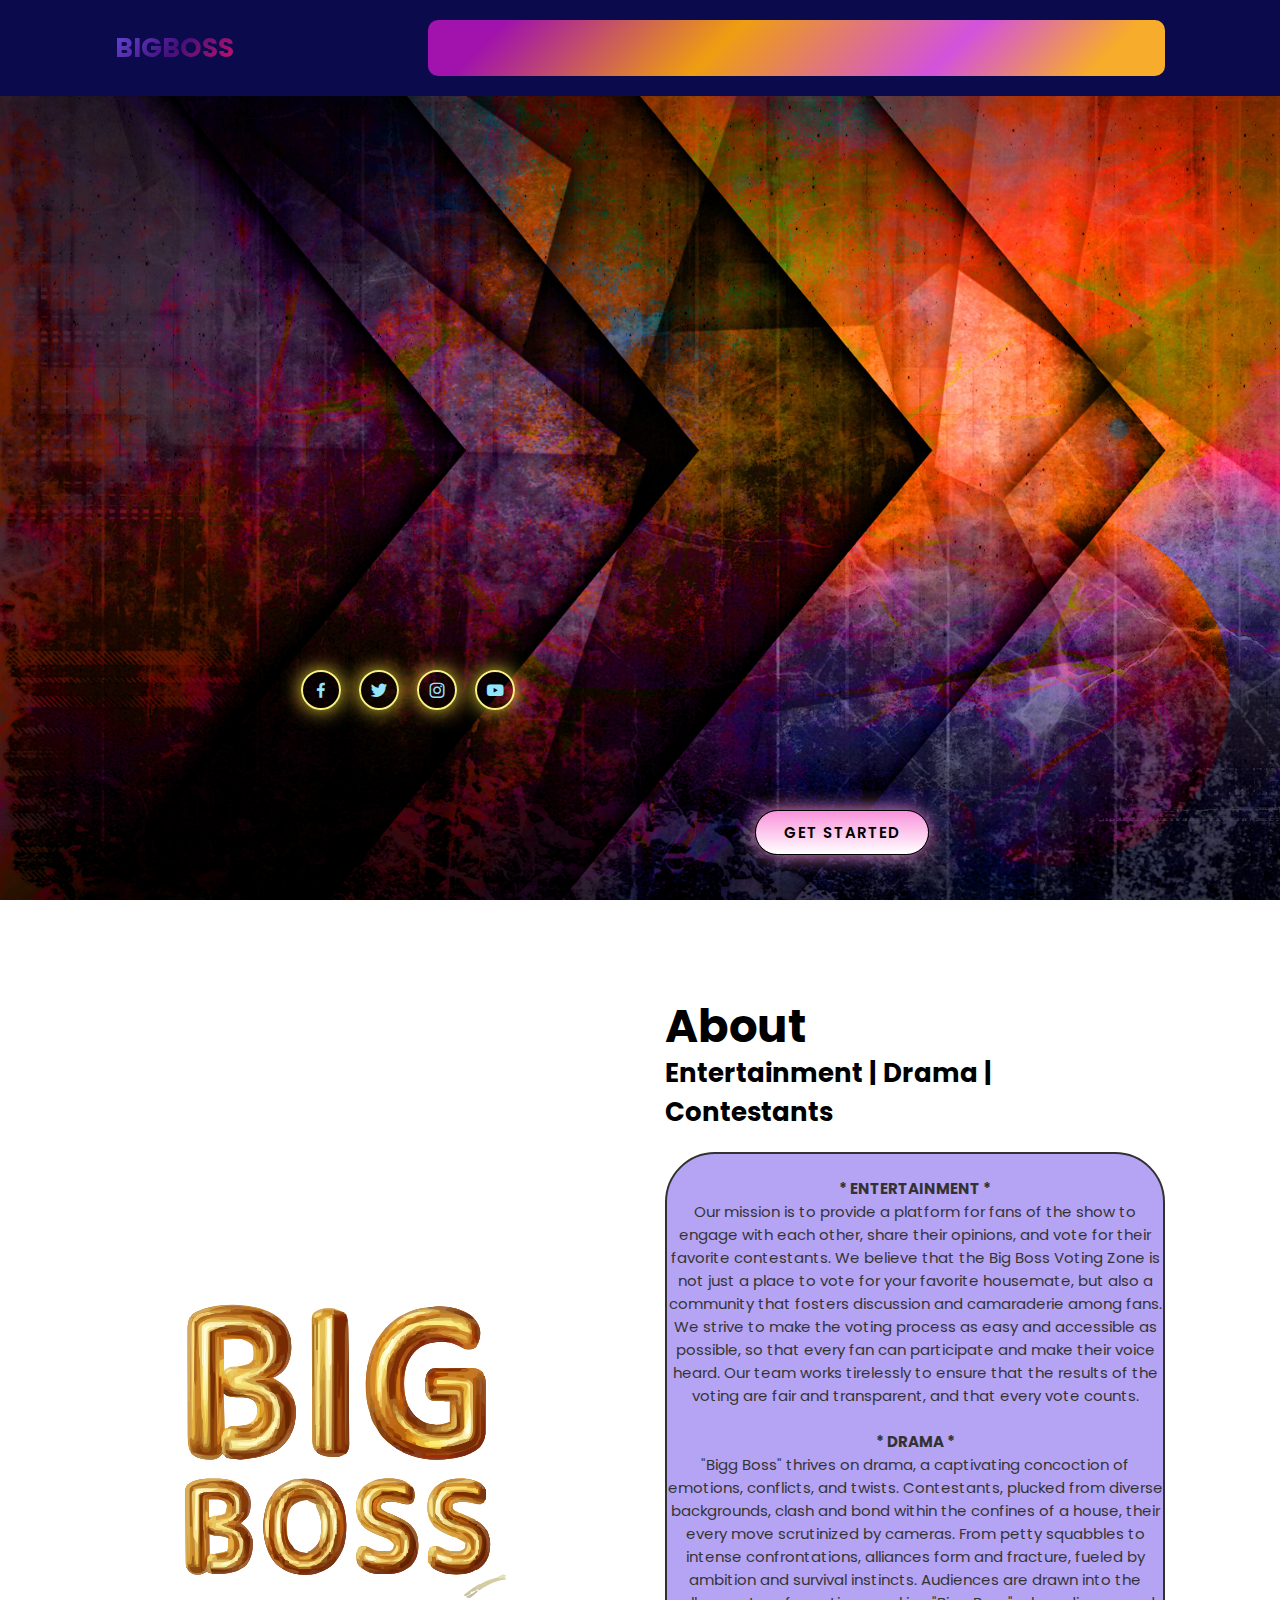
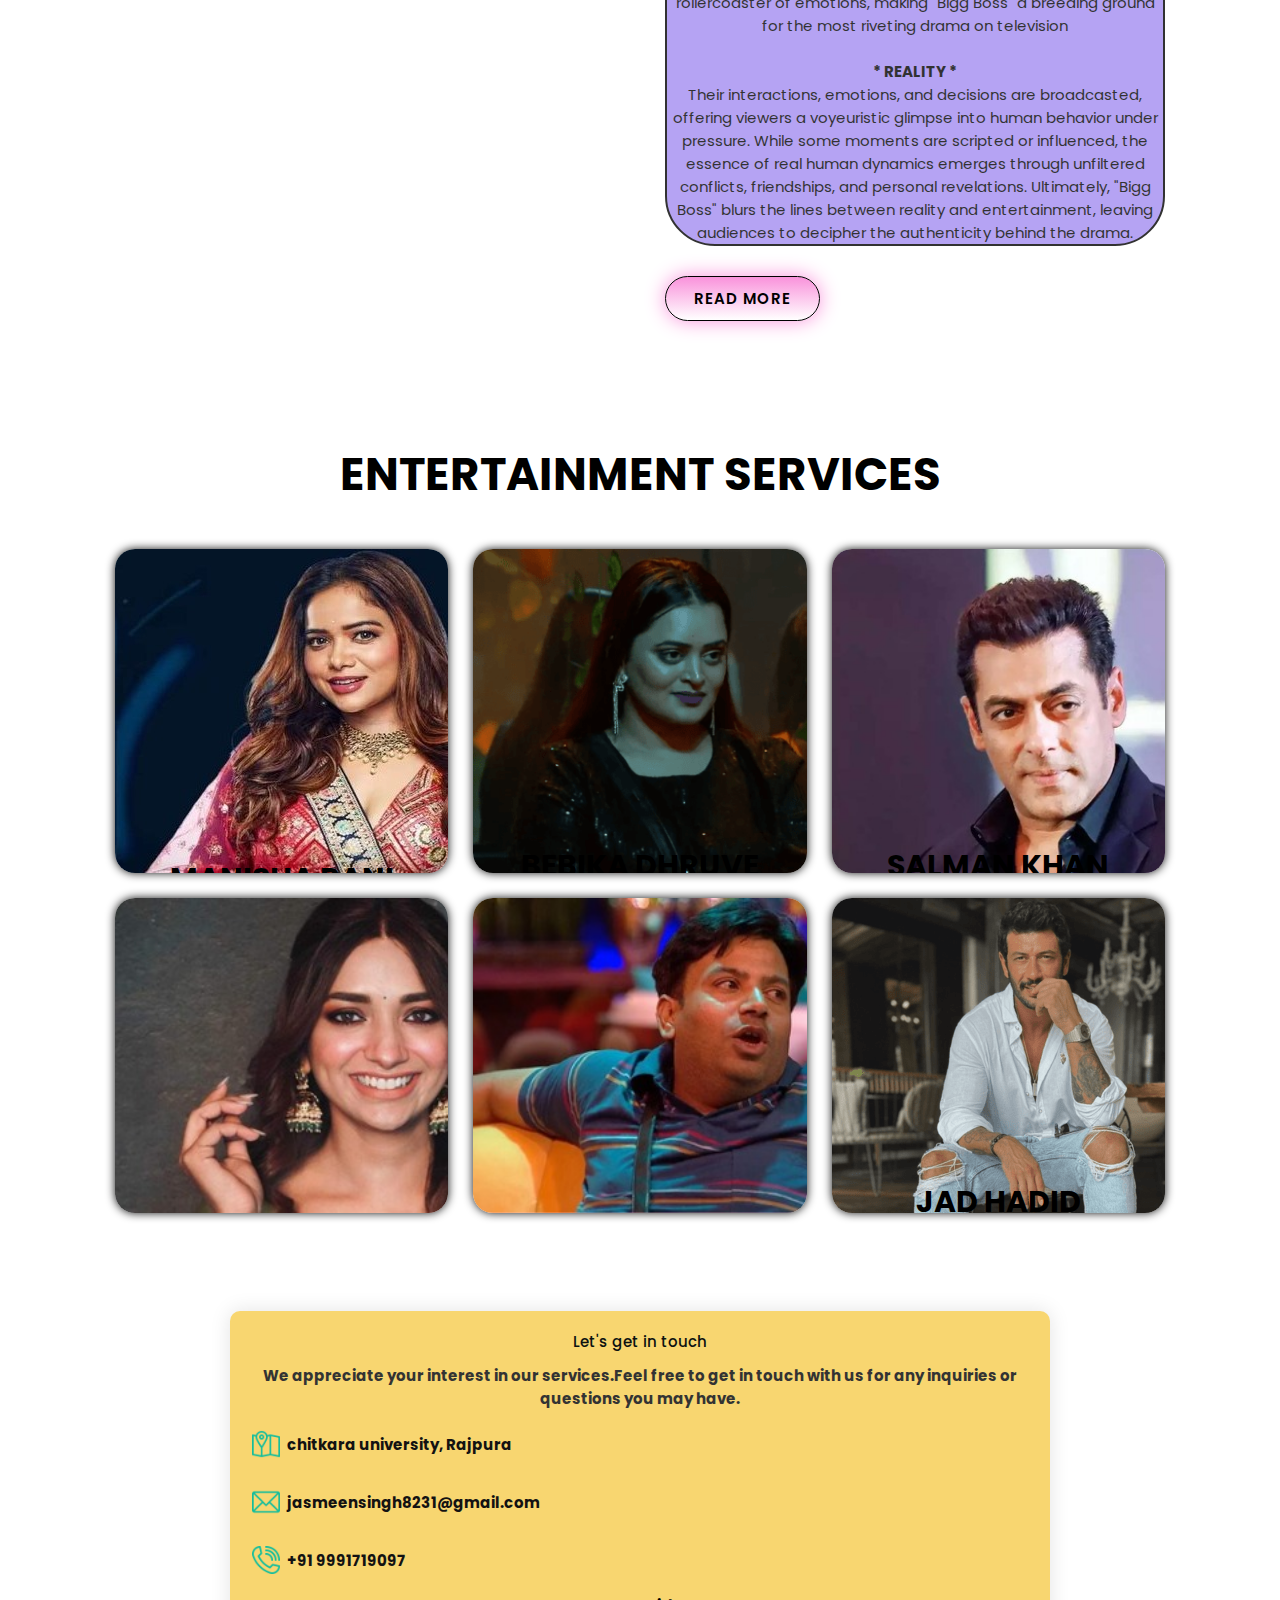
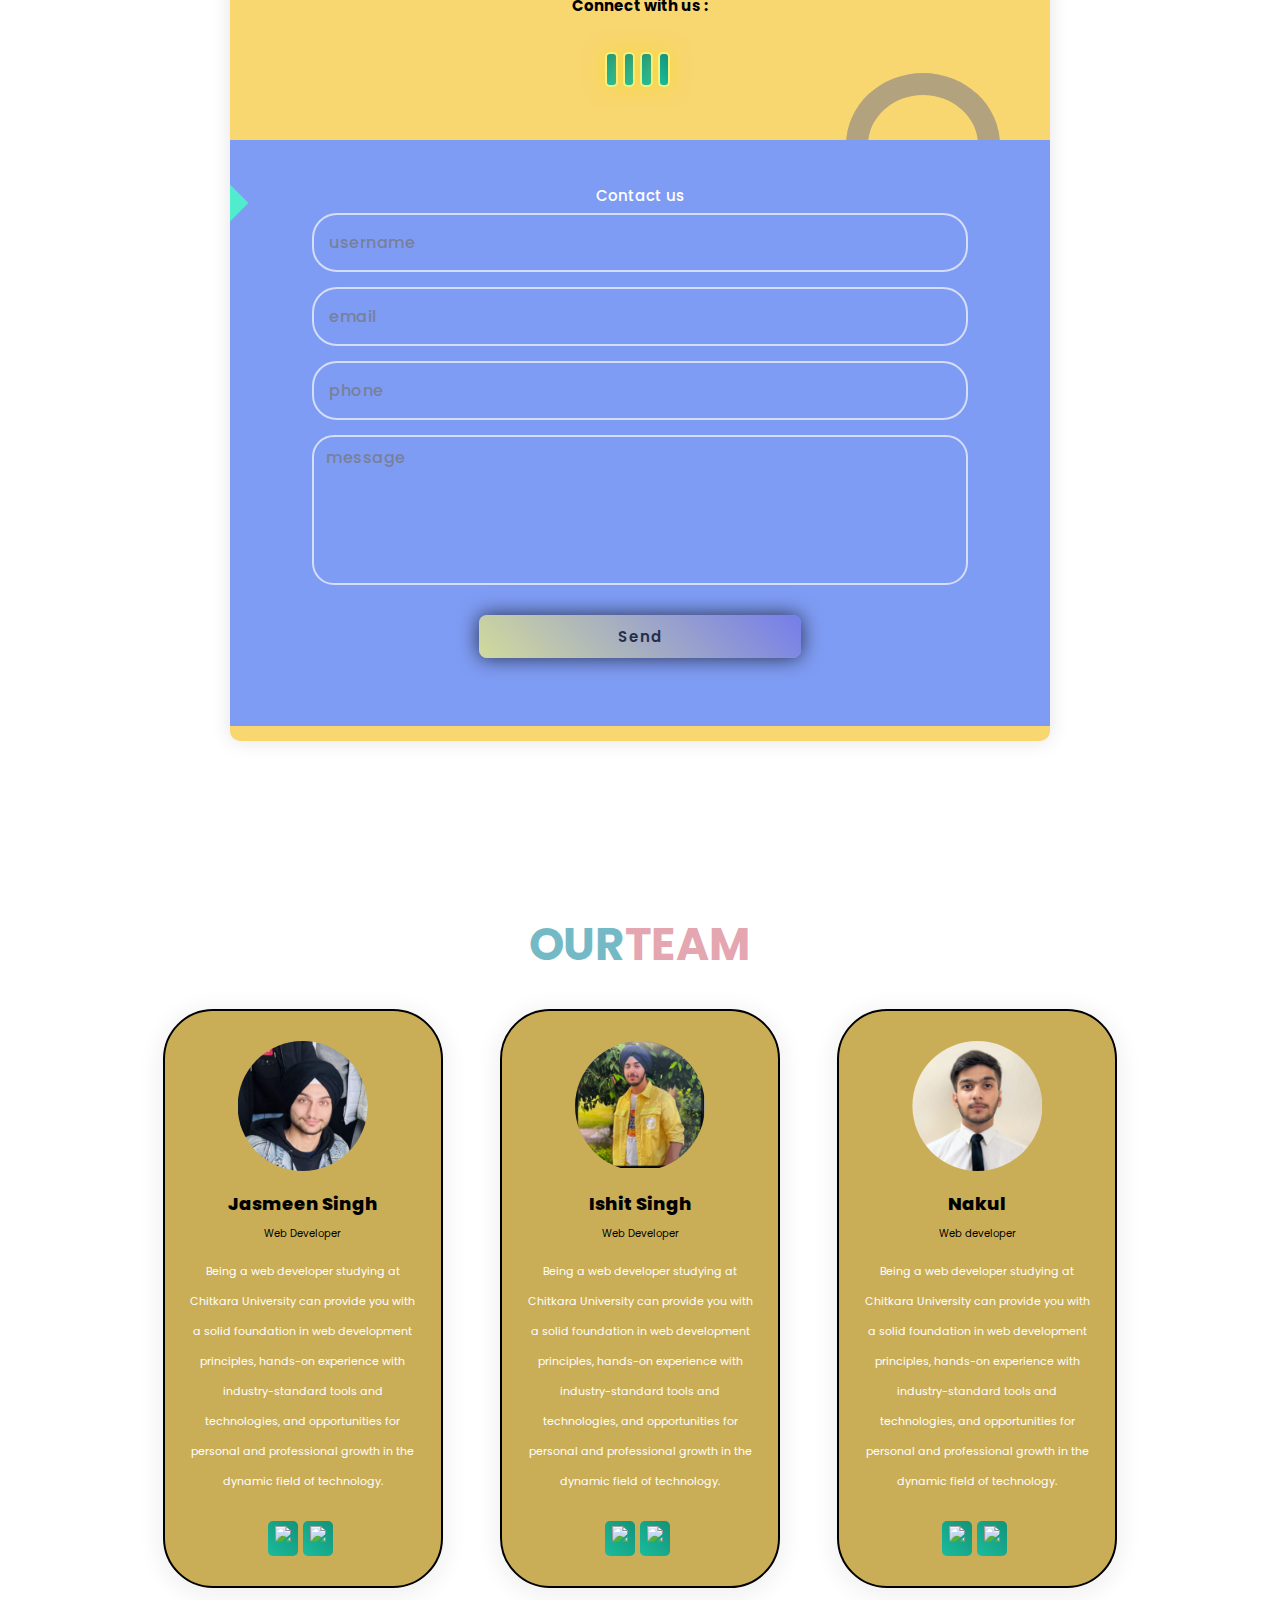
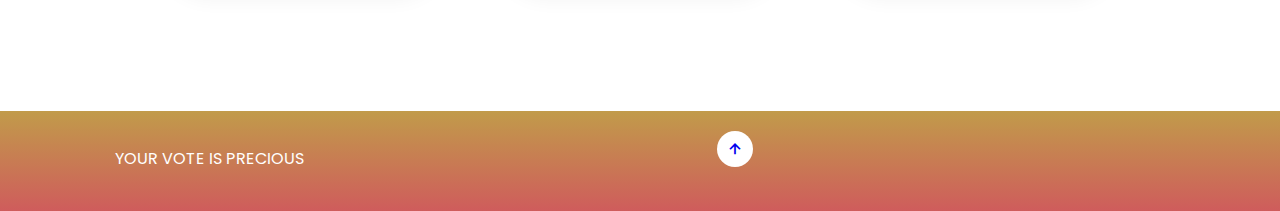
==== commit d5cbbe87: "Update index.html" ====
--- a/index.html
+++ b/index.html
@@ -113,10 +113,7 @@
                     <h2 class="allheading">About<span> BB </span></h2>
                     <h3>Entertainment | Drama | Contestants</h3>
                    
-                    <p>Welcome to the Big Boss Voting Zone,your go-to destination for all the latest updates and
-                        insights about the popular reality show Big Boss. We are a team of dedicated professionals who are passionate
-                        about bringing you the most accurate and up-to-date information about the show, its contestants, and the voting
-                        process.<br>
+                    <p> <br>
 
                         <b>* ENTERTAINMENT *<br></b>
                         Our mission is to provide a platform for fans of the show to engage with each other, share their opinions, and
@@ -125,10 +122,10 @@
                   
                         We strive to make the voting process as easy and accessible as possible, so that every fan can participate and
                         make their voice heard. Our team works tirelessly to ensure that the results of the voting are fair and
-                        transparent, and that every vote counts.<br>
+                        transparent, and that every vote counts.<br><br>
                         
                         <b>* DRAMA *<br></b>
-                        "Bigg Boss" thrives on drama, a captivating concoction of emotions, conflicts, and twists. Contestants, plucked from diverse backgrounds, clash and bond within the confines of a house, their every move scrutinized by cameras. From petty squabbles to intense confrontations, alliances form and fracture, fueled by ambition and survival instincts. Audiences are drawn into the rollercoaster of emotions, making "Bigg Boss" a breeding ground for the most riveting drama on television<br>
+                        "Bigg Boss" thrives on drama, a captivating concoction of emotions, conflicts, and twists. Contestants, plucked from diverse backgrounds, clash and bond within the confines of a house, their every move scrutinized by cameras. From petty squabbles to intense confrontations, alliances form and fracture, fueled by ambition and survival instincts. Audiences are drawn into the rollercoaster of emotions, making "Bigg Boss" a breeding ground for the most riveting drama on television<br><br>
                         
                        <b>* REALITY *<br></b>Their interactions, emotions, and decisions are broadcasted, offering viewers a voyeuristic glimpse into human behavior under pressure. While some moments are scripted or influenced, the essence of real human dynamics emerges through unfiltered conflicts, friendships, and personal revelations. Ultimately, "Bigg Boss" blurs the lines between reality and entertainment, leaving audiences to decipher the authenticity behind the drama. 
                    </p>
--- a/create.css
+++ b/create.css
@@ -2168,7 +2168,7 @@
 /* team mates porfile */
 
 .team{
-  background-image: url(306161ac82697ff075cb4eb0e5705ea9.jpg);
+  background-image: url(31355214.jpg);
   background-attachment: fixed;
   background-size: cover;
   background-repeat: no-repeat;
@@ -2256,7 +2256,7 @@
 .card {
   text-align: center;
   box-shadow: rgba(0, 0, 0, 0.05) 0px 4px 20px 7px;
-  background-color: rgb(72, 104, 230);
+   background-color: rgb(202, 174, 87);
   border: 2px solid black;
   border-radius: 50px;
   display: flex;
